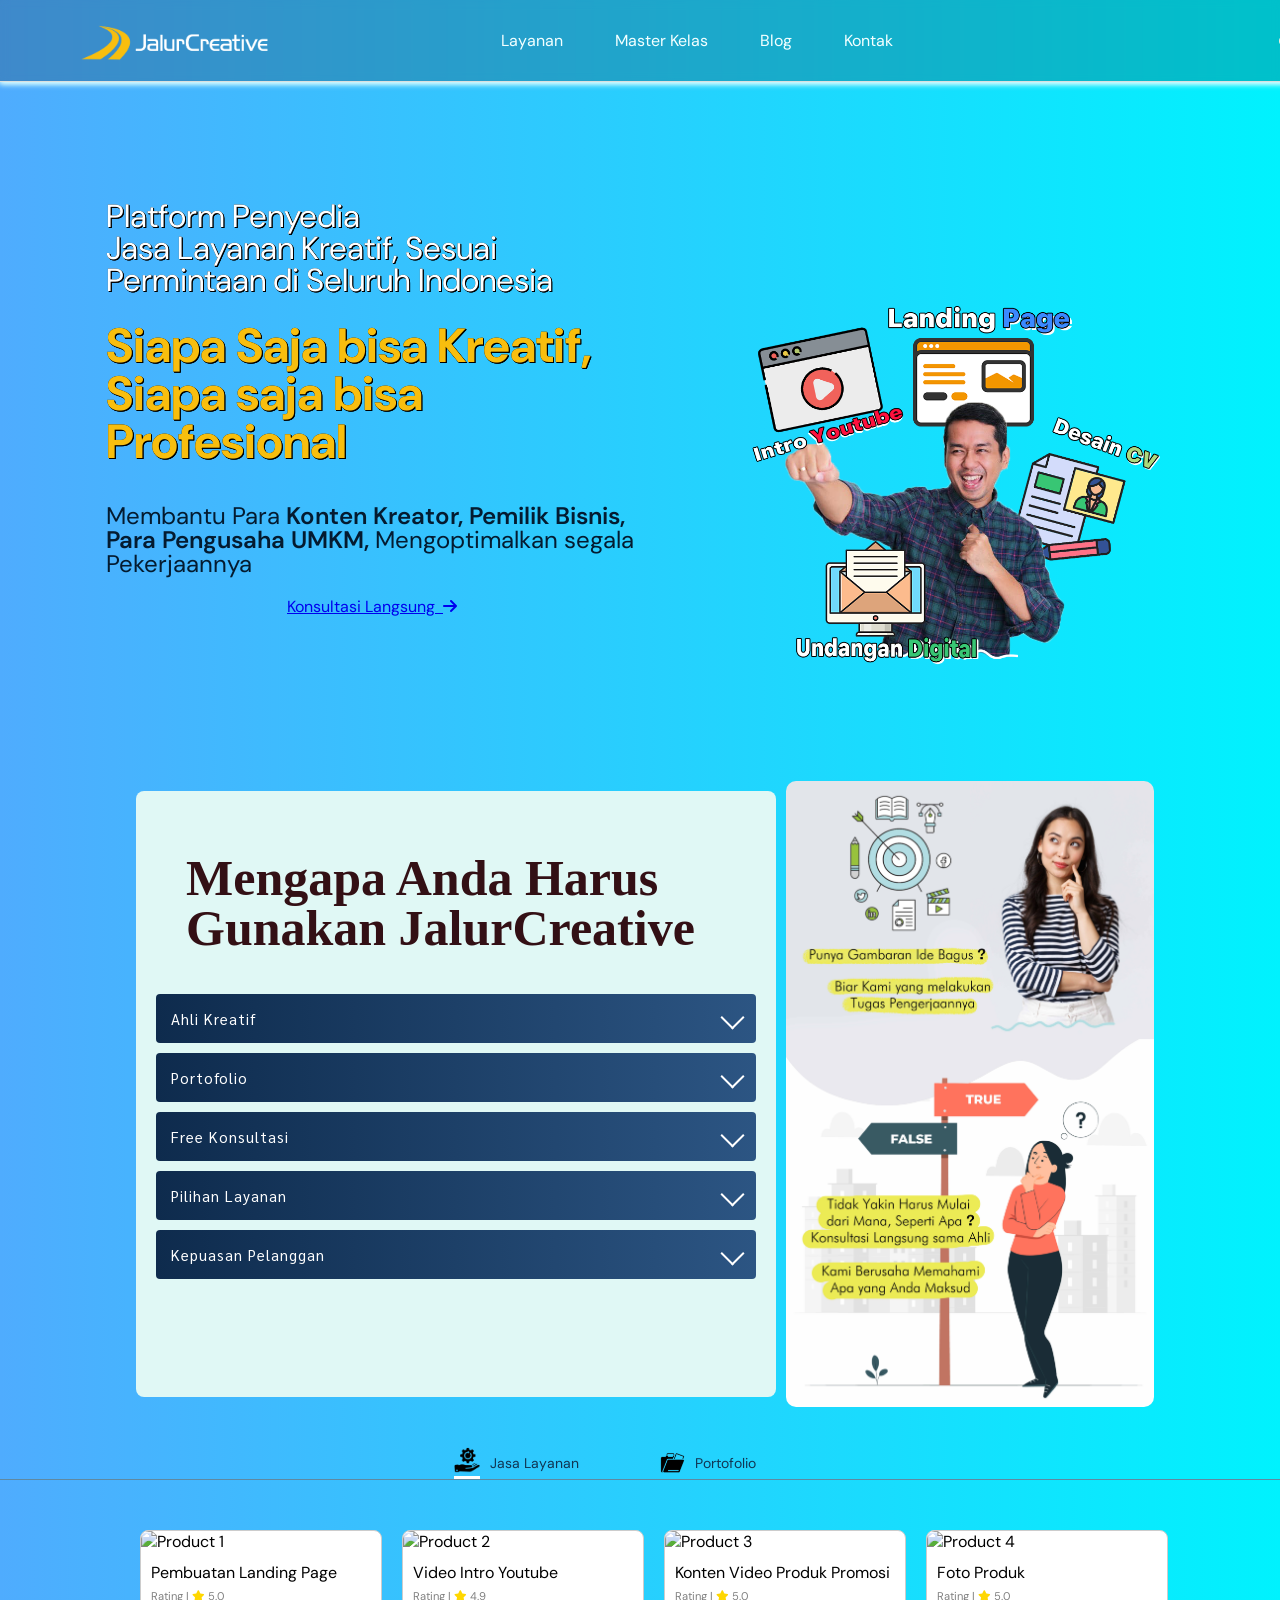
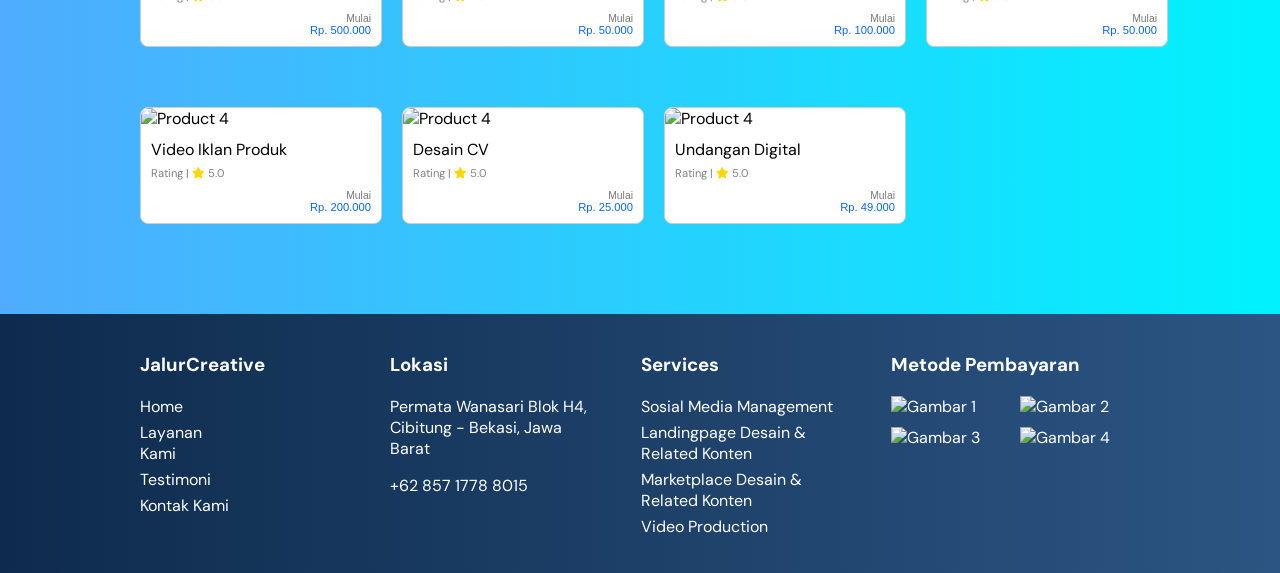
==== index.html @ 300bc1a1 "Update index.html" ====
<!DOCTYPE html>
<html lang="id">
<!-- Google Analytics -->
<script>
(function(i,s,o,g,r,a,m){i['GoogleAnalyticsObject']=r;i[r]=i[r]||function(){
(i[r].q=i[r].q||[]).push(arguments)},i[r].l=1*new Date();a=s.createElement(o),
m=s.getElementsByTagName(o)[0];a.async=1;a.src=g;m.parentNode.insertBefore(a,m)
})(window,document,'script','https://www.google-analytics.com/analytics.js','ga');

ga('create', 'UA-XXXXX-Y', 'auto');
ga('send', 'pageview');
</script>
<!-- End Google Analytics -->
<head>
	<!-- Google Tag Manager -->
<script>(function(w,d,s,l,i){w[l]=w[l]||[];w[l].push({'gtm.start':
new Date().getTime(),event:'gtm.js'});var f=d.getElementsByTagName(s)[0],
j=d.createElement(s),dl=l!='dataLayer'?'&l='+l:'';j.async=true;j.src=
'https://www.googletagmanager.com/gtm.js?id='+i+dl;f.parentNode.insertBefore(j,f);
})(window,document,'script','dataLayer','GTM-WMMRD2KT');</script>
<!-- End Google Tag Manager -->
  <meta charset="UTF-8">
  <meta name="viewport" content="width=device-width, initial-scale=1.0">
  <meta name="google-site-verification" content="tDzsEJIqzm_x9hPC_9oNgo1z6VuaCDbVOWCaxgMuPTk" />
  <script defer src="https://use.fontawesome.com/releases/v5.15.1/js/all.js"></script>
  <link rel="stylesheet" href="https://cdnjs.cloudflare.com/ajax/libs/font-awesome/6.0.0/css/all.min.css">
  <link rel="stylesheet" href="https://fonts.googleapis.com/css2?family=Poppins:wght@400;600;700;800;900&display=swap">
  <link rel="stylesheet" href="https://fonts.googleapis.com/css2?family=Garamond:wght@400;600;700;800;900&display=swap">
  <link rel="stylesheet" href="https://fonts.googleapis.com/css2?family=DM+Sans:wght@400;700;800;900&display=swap">
  <link rel="stylesheet"
    href="https://fonts.googleapis.com/css2?family=Helvetica+Neue:ital,wght@0,400;0,600;1,400;1,600&family=Helvetica:wght@400;600&family=Verdana:wght@400;600&family=Montserrat:wght@400;800&family=Segoe+UI:wght@400;600&display=swap">
  <link rel="stylesheet" href="https://unpkg.com/swiper/swiper-bundle.min.css" />
  <link href="https://cdn.jsdelivr.net/npm/bootstrap-icons/font/bootstrap-icons.css" rel="stylesheet">
  <link rel="stylesheet" href="css/jalurkreatif-desktop.css" />
  <link rel="stylesheet" href="css/jalurkreatif-mobile.css" />
  <link rel="stylesheet" href="css/trafficlight.css" />
  <link rel="stylesheet" href="css/footer.css">
  <link rel="stylesheet" href="css/accordion.css">

  <link rel="icon" type="image/png" href="css/asset/icon.png">
  <script src="https://unpkg.com/swiper/swiper-bundle.min.js"></script>

  <style>
@import url('https://fonts.googleapis.com/css2?family=Sarabun:wght@400;700;800&display=swap');

  </style>
  <script>
    document.addEventListener('DOMContentLoaded', function () {
      const menu = document.getElementById('menu');
      const garis = document.getElementById('garis');

      garis.addEventListener('click', function () {
        const isMenuVisible = menu.style.left === '0px';
        menu.style.left = isMenuVisible ? '-110%' : '0px';
        myFunction(garis);
      });

      // Menutup menu ketika dokumen diklik di luar area menu atau icon menu
      document.addEventListener('click', function (event) {
        const isClickedOutsideMenu = !menu.contains(event.target) && !garis.contains(event.target);
        if (isClickedOutsideMenu) {
          menu.style.left = '-110%';
          garis.classList.remove("change");
        }
      });

      // Tambahkan fungsi untuk mengubah ikon menu
      function myFunction(x) {
        x.classList.toggle("change");
      }
    });
  </script>




  <title>Jalur Creative - Penyedia
    Jasa Layanan Kreatif, Sesuai Permintaan di Seluruh Indonesia</title>
</head>

<body>
	<!-- Google Tag Manager (noscript) -->
<noscript><iframe src="https://www.googletagmanager.com/ns.html?id=GTM-WMMRD2KT"
height="0" width="0" style="display:none;visibility:hidden"></iframe></noscript>
<!-- End Google Tag Manager (noscript) -->

  <header>
    <div class="profile">
      <img src="css/asset/logo kuning-putih.png" alt="">
    </div>

    <nav-header id="menu">
      <a href="#layanan">Layanan</a>
      <a href="#master-kelas">Master Kelas</a>
      <a href="#blog">Blog</a>
      <a href="#kontak">Kontak</a>
    </nav-header>
    <div id="garis" onclick="myFunction(this)">
				  <div class="bar1"></div>
				  <div class="bar2"></div>
				  <div class="bar3"></div>
		</div>

    <img src="css/asset/logo kuning-putih.png" alt="">
    <div class="traffic-light-container">
      <div class="traffic-light" id="light1"></div>
      <div class="traffic-light" id="light2"></div>
      <div class="traffic-light" id="light3"></div>
    </div>

  </header>


<div class="animasi">
  <div class="bulat"></div>
</div>
<div class="animasi1">
  <div class="bulat1"></div>
</div>

<main>
  <div class="container-plat">
    <div class="box12 box-left12">
      <div class="platform scroll-animation">Platform Penyedia</br>Jasa Layanan Kreatif, Sesuai Permintaan di Seluruh Indonesia</div>
      <div class="siapa scroll-animation">Siapa Saja bisa Kreatif, <br>Siapa saja bisa Profesional</div>
      <div class="membantu">Membantu Para <span style="font-weight:600;">Konten Kreator, Pemilik Bisnis, Para Pengusaha
          UMKM,</span> Mengoptimalkan segala Pekerjaannya</div>
      <div class="button-below-box-left">
        <div class="button"><a href="https://wa.me/687836212094?text=Hai%20kak%2C%20saya%20mau%20bertanya "target="_blank">Konsultasi Langsung&nbsp;&nbsp;<i
              class="fas fa-arrow-right"></i></a></div>
      </div>
    </div>

    <div class="box12 box-right12 scroll-animation">
      <img src="css/asset/banner depan.png" alt="Jasa Pembuatan Landing Page, Intro Youtube, Desain CV, Undangan Digital" />
  </div>
  
  </div>



  <div class="container-meng">
    <div class="box11 box-left">
      <h2 class="scroll-animation">Mengapa Anda Harus Gunakan JalurCreative</h2>
      <div class="accordion">

        <div class="accordion__item">
          <div class="accordion__item__header">
            Ahli Kreatif
          </div>
    
          <div class="accordion__item__content">
            <p>Kami bekerja dengan sejumlah ahli kreatif yang berpengalaman dan berbakat, siap untuk membawa ide-ide Anda
              menjadi kenyataan. Dari desain web hingga konten video yang menakjubkan, tim kami memiliki keahlian di
              berbagai bidang.</p>
          </div>
        </div>
    
    
        <div class="accordion__item">
          <div class="accordion__item__header">
            Portofolio
          </div>
    
          <div class="accordion__item__content">
            <p>Lihatlah portofolio kami yang kaya akan proyek-proyek yang telah sukses diselesaikan. Ini adalah bukti
              kompetensi kami dalam memberikan solusi kreatif yang unik dan sesuai dengan kebutuhan Anda.</p>
          </div>
        </div>
    
        <div class="accordion__item">
          <div class="accordion__item__header">
            Free Konsultasi
          </div>
    
          <div class="accordion__item__content">
            <p>Kami memahami bahwa proyek kreatif memerlukan kolaborasi yang efektif. Dengan platform kami, Anda dapat
              berkomunikasi secara langsung dengan para profesional kreatif kami untuk memastikan setiap detail sesuai
              dengan visi Anda.</p>
          </div>
        </div>
    
        <div class="accordion__item">
          <div class="accordion__item__header">
            Pilihan Layanan
          </div>
    
          <div class="accordion__item__content">
            <p>Dari pembuatan landing page yang menarik hingga video iklan produk yang Ciamik, kami menawarkan beragam
              layanan kreatif yang dapat disesuaikan dengan kebutuhan Anda. Tidak ada proyek terlalu kecil atau terlalu
              besar untuk kami tangani.</p>
          </div>
        </div>
    
        <div class="accordion__item">
          <div class="accordion__item__header">
            Kepuasan Pelanggan
          </div>
    
          <div class="accordion__item__content">
            <p>Ratusan pelanggan puas telah mengandalkan JalurCreative untuk kebutuhan kreatif mereka. Ulasan positif
              mereka adalah bukti komitmen kami terhadap kualitas dan kepuasan pelanggan.</p>
          </div>
        </div>
    
      </div> <!-- id accordion end -->
    
    </div>


    <div class="gambaride scroll-animation">
      <img src="css/asset/idebagus.jpg" alt="pemikiran" class="visible" />
  </div>
  

  </div>
</div>

  


  <!------------------------------------------------------------------------------------->

  <div class="filter-menu">
    <img src="css/asset/jasa layanan.png" onclick="showProducts()" id="productsIcon"></i>
    <span onclick="showProducts()">Jasa Layanan</span>

    <img src="css/asset/portofolio.png" onclick="showGallery()" id="galleryIcon"></i>
    <span onclick="showGallery()">Portofolio</span>
  </div>

  <!--------------------------------------produk----------------------------------------------->

  <div class="content" id="productContent">

    <div id="produk-section">

      <div class="product scroll-animation" onclick="goToProductPage('product-page1.html')">
        <img src="https://toffeedev.com/wp-content/uploads/2021/08/cara-membuat-landing-page.png" alt="Product 1">
        <div class="product-name">Pembuatan Landing Page</div>
        <div class="terjual">Rating | <i class="fas fa-star star-icon"></i>&nbsp;5.0</div>
        <div class="text-container">
          <div class="mulai">Mulai</div>
          <div class="harga">Rp. 500.000</div>
        </div>
      </div>

      <div class="product scroll-animation onclick="goToProductPage('product-page2.html')">
        <img
          src="https://images.ctfassets.net/00i767ygo3tc/3GZS2UPQlrfnQmeMp78MSi/541c3a8854d6883b5fe8b8128edddcde/2022-1_SEO-Blog-Post-Images_Q1_11-15_how-to-make-a-youtube-intro.png"
          alt="Product 2">
        <div class="product-name">Video Intro Youtube</div>
        <div class="terjual">Rating | <i class="fas fa-star star-icon"></i>&nbsp;4.9</div>
        <div class="text-container">
          <div class="mulai">Mulai</div>
          <div class="harga">Rp. 50.000</div>
        </div>
      </div>

      <div class="product scroll-animation" onclick="goToProductPage('product-page3.html')">
        <img
          src="https://p16-capcut-va.ibyteimg.com/tos-maliva-i-6rr7idwo9f-us/997ec5c5831344ccb142a1b742ffcb75~tplv-6rr7idwo9f-image.image"
          alt="Product 3">
        <div class="product-name">Konten Video Produk Promosi</div>
        <div class="terjual">Rating | <i class="fas fa-star star-icon"></i>&nbsp;5.0</div>
        <div class="text-container">
          <div class="mulai">Mulai</div>
          <div class="harga">Rp. 100.000</div>
        </div>
      </div>

      <div class="product scroll-animation" onclick="goToProductPage('product-page4.html')">
        <img src="https://s1.bukalapak.com/bukalapak-kontenz-production/content_attachments/79246/w-960/1631257719.jpeg"
          alt="Product 4">
        <div class="product-name">Foto Produk</div>
        <div class="terjual">Rating | <i class="fas fa-star star-icon"></i>&nbsp;5.0</div>
        <div class="text-container">
          <div class="mulai">Mulai</div>
          <div class="harga">Rp. 50.000</div>
        </div>
      </div>

      <div class="product scroll-animation" onclick="goToProductPage('product-page4.html')">
        <img src="https://i.ytimg.com/vi/InARO5pEugs/maxresdefault.jpg" alt="Product 4">
        <div class="product-name">Video Iklan Produk</div>
        <div class="terjual">Rating | <i class="fas fa-star star-icon"></i>&nbsp;5.0</div>
        <div class="text-container">
          <div class="mulai">Mulai</div>
          <div class="harga">Rp. 200.000</div>
        </div>
      </div>

      <div class="product scroll-animation" onclick="goToProductPage('product-page4.html')">
        <img src="https://img.ws.mms.shopee.co.id/cb1eb498ed9faaa2f1c8dc582256ff00" alt="Product 4">
        <div class="product-name">Desain CV</div>
        <div class="terjual">Rating | <i class="fas fa-star star-icon"></i>&nbsp;5.0</div>
        <div class="text-container">
          <div class="mulai">Mulai</div>
          <div class="harga">Rp. 25.000</div>
        </div>
      </div>

      <div class="product scroll-animation" onclick="goToProductPage('product-page4.html')">
        <img src="https://ngundangkuy.com/wp-content/uploads/2022/03/mock-up-hp-min.png" alt="Product 4">
        <div class="product-name">Undangan Digital</div>
        <div class="terjual">Rating | <i class="fas fa-star star-icon"></i>&nbsp;5.0</div>
        <div class="text-container">
          <div class="mulai">Mulai</div>
          <div class="harga">Rp. 49.000</div>
        </div>
      </div>
      <!-- Tempat produk akan ditampilkan -->
    </div>
  </div>

  <!------------------------------------------video konten--------------------------------->

  <div class="content" id="videoContent">
    <div id="portfolio-section">
      





  <div class="content" id="galleryContent">
    <!-- Image gallery goes here -->
  </div>
</main>

  <footer class="footer">
    <div class="columns">
      <div class="column-menu">
        <h3>JalurCreative</h3>
        <ul>
          <li>Home</li>
          <li>Layanan Kami</li>
          <li>Testimoni</li>
          <li>Kontak Kami</li>
        </ul>
      </div>

      <div class="column-location">
        <h3>Lokasi</h3>
        <p>Permata Wanasari Blok H4, Cibitung - Bekasi, Jawa Barat</p>
        <p>+62 857 1778 8015</p>
      </div>

      <div class="column-service">
        <h3>Services</h3>
        <ul>
          <li>Sosial Media Management</li>
          <li>Landingpage Desain & Related Konten</li>
          <li>Marketplace Desain & Related Konten</li>
          <li>Video Production</li>
        </ul>
      </div>

      <div class="column-metode">
        <h3>Metode Pembayaran</h3>
        <div class="image-container">
          <img src="https://www.zeinproduction.com/images/bca.png" alt="Gambar 1">
          <img src="https://www.zeinproduction.com/images/ovo.png" alt="Gambar 2">
          <img src="https://www.zeinproduction.com/images/ovo.png" alt="Gambar 3">
          <img src="https://www.zeinproduction.com/images/dana.png" alt="Gambar 4">
        </div>
      </div>
    </div>
  </footer>
  <script src="https://code.jquery.com/jquery-3.4.1.min.js"></script> <!--accordion-->
  <script src="js/accordion.js"></script>

    
  <script>

    document.addEventListener('DOMContentLoaded', function () {
      showProducts();
    });

    function showProducts() {
      document.getElementById('productContent').style.display = 'block';
      document.getElementById('galleryContent').style.display = 'none';

      document.getElementById('productsIcon').classList.add('active');
      document.getElementById('galleryIcon').classList.remove('active');
    }

    function showGallery() {
      document.getElementById('productContent').style.display = 'none';
      document.getElementById('galleryContent').style.display = 'block';

      document.getElementById('productsIcon').classList.remove('active');
      document.getElementById('galleryIcon').classList.add('active');
    }


    // ------------------------------------------------------------------------------------------------------------------------------
    document.addEventListener('DOMContentLoaded', function () {
      // Menambahkan event listener untuk setiap produk
      var products = document.querySelectorAll('.product');

      products.forEach(function (product, index) {
        var productPageUrl = 'product-page' + (index + 1) + '.html';

        product.addEventListener('click', function () {
          goToProductPage(productPageUrl, this);
        });
      });
    });

    function goToProductPage(url, clickedProduct) {
      // Tambahkan class untuk animasi zoom-out
      clickedProduct.classList.add('zoom-out');

      // Pindah halaman setelah selesai animasi zoom-out
      setTimeout(function () {
        window.location.href = url;
      }, 300);
    }


    // ------------------------------------------------------------------------------------------------------------------------------
   
  </script>

  <script> // transisi masuk ketika pengguna menggulir layar
    // Fungsi untuk mengecek apakah elemen ada di dalam jendela saat digulir
    function isElementInViewport(el) {
    var rect = el.getBoundingClientRect();
    return (
        rect.top >= 0 &&
        rect.left >= 0 &&
        rect.bottom <= (window.innerHeight || document.documentElement.clientHeight) &&
        rect.right <= (window.innerWidth || document.documentElement.clientWidth)
    );
}

function animateOnScroll() {
    var elements = document.querySelectorAll('.scroll-animation');
    elements.forEach(function(element) {
        if (isElementInViewport(element)) {
            element.classList.add('visible');
        }
    });
}

document.addEventListener('DOMContentLoaded', animateOnScroll);
document.addEventListener('scroll', animateOnScroll);
  </script>

</body>

</html>
---- css/jalurkreatif-desktop.css ----
/* CSS Untuk Layar Desktop */
@media screen and (min-width: 769px) {
    /* ---------------------------------------------------------------------- */

    @font-face {
        font-family: 'Mulish';
        src: url('https://github.com/onedayoffi/fonts/raw/99dcd8ceea701d31149175e823cba2a20127613b/Mulish-VariableFont_wght.ttf') format('truetype');
    }

    body {
        font-family: 'DM sans', 'Montserrat' sans-serif;
        background-image: linear-gradient(to right, #4facfe, #00f2fe);
        margin: 0;
        padding: 0;
    }




    header {
        display: flex;
        justify-content: space-between;
        align-items: center;
        background-color: rgba(0, 0, 0, 0.2); /* Warna hitam dengan opacity 10% */
        backdrop-filter: blur(4px);
        color: #fff;
        padding: 1em;
        padding-left: 5em;
        padding-right: 1em;
        text-align: center;
        position: fixed;
        width: 100%;
        border-bottom: 1.4px solid #dcdfdc;
        box-shadow: 0 2px 6px #dbfdff, 0 0 5px 1px #c6f7ff;
        z-index: 2;
    }

    header img {
        width: 180px;
        /* Mengurangi lebar gambar */
        display: none;
        margin: 0px 130px 0px 0px;
        /* Menambahkan margin-right agar bersebelahan dengan container bar */

    }

    .profile img {
        float: left;
        width: 200px;
        display: inline-block;
        padding: ;
        position: relative;
        /* Perubahan #1: posisi relatif */
        overflow: hidden;
        animation: zoomIn 0.5s ease;
    }

    @keyframes zoomIn {
        from {
            transform: scale(0.8);
            /* Skala awal: 0 (tidak terlihat) */
            opacity: 0;
        }

        to {
            transform: scale(1);
            /* Skala akhir: 1 (ukuran normal) */
            opacity: 1;
        }
    }

    .profile img:before {
        content: "";
        /* Perubahan #2: tambahkan content kosong */
        position: absolute;
        height: 150px;
        width: 50px;
        background: #fff;
        left: -55px;
        top: -40px;
        transform: rotate(37deg);
        opacity: 0.3;
        animation: shine 2s linear infinite;
    }

    @keyframes shine {
        0% {
            left: -55px;
        }

        100% {
            left: 95%;
        }
    }




    nav-header {
        display: flex;
        margin-right: 200px;
    }

    nav-header a {
        display: block;
        margin-right: 20px;
        font-size: 1em;
        font-family: 'DM sans', san-serif;
        color: #f4ffff;
        text-align: center;
        padding: 14px 16px;
        text-decoration: none;

    }

    nav-header a:hover {
        color: #0065b8;
        letter-spacing: 2px;
    }

    .login {
        display: inline-block;
    }

    .login a {
        display: inline-flex;
        /* Menggunakan flexbox untuk tata letak */
        align-items: center;
        /* Pusatkan vertikal konten */
        background-color: #007bff;
        /* Warna latar belakang tombol */
        color: #ffffff;
        /* Warna teks */
        padding: 10px 20px;
        /* Padding tombol */
        border-radius: 5px;
        /* Radius sudut tombol */
        text-decoration: none;
        /* Menghapus garis bawah pada tautan */
        font-size: 16px;
        /* Ukuran teks */
    }

    .login a i {
        margin-left: 5px;
        /* Jarak antara teks dan ikon */
    }




    /* ------------------------------------------------------------------------------------------------------------ */
    .container1 {
        display: flex;
        flex: 1;

        padding-left: 70px;
        padding-top: 35px;
    }

    .text-container1 {
        float: left;
        width: 80%;
        /* Mengurangi lebar teks */
        text-align: left;
        background-color: ;
        /* Menambahkan warna latar belakang */
        color: #204d79;
        padding-left: 20px;
        box-sizing: border-box;
    }


    .text-container1 p {
        margin: 5px 0px;
        /* Memberikan margin atas dan bawah pada setiap paragraf */
        font-family: 'DM Sans', 'montserrat', san-serif;
        font-size: 1.1em;

    }

    .text-container1 p:nth-child(3) {
        color: ;
    }

    .image-container1 {
        float: right;
        width: 100%;
        /* Menambah lebar kontainer gambar */
        margin-top: 0;
        padding-top: 0;

    }

    .image-container1 img {
        width: 500px;
        /* Mengisi lebar kontainer gambar */
        height: auto;
        display: flex;
        margin-left: 10px;

    }

    /* ------------------------------------------------------------------------------------------------ */
    .button {
        margin-bottom: 20px;
        margin-top: 20px;
        display: block;
    }

    .button .btn-keren {
        font-family: 'DM sans', san-serif;
        float: left;
        display: inline-block;
        /* Mengubah tampilan ke inline-block agar dapat disusun secara horizontal */
        margin-top: 10px;
        /* Mempertahankan margin atas 100px */
        padding: 10px 20px;
        font-size: 16px;
        text-align: left;
        /* Mengubah perataan teks menjadi kiri */
        text-decoration: none;
        /* Menghapus dekorasi teks */
        background-color: #c9162f;
        color: #fff;
        border: 2px solid #c9162f;
        border-radius: 20px;
        transition: transform 0.3s;
    }

    .btn-keren:hover {
        background-color: #bf0e27;
        /* Warna latar belakang saat hover */
        color: #fff;
        /* Warna teks saat hover */
        transform: scale(0.95);
    }

    /* ------------------------------------------------------------------------------------------------ */
    .container-meng {
        display: flex;
        margin-top: 20px;
        margin-left: 80px;
        margin-right: 80px;
        justify-content: center;
    }

    .box11 {
        flex: ;
        padding: 20px;
        margin: 10px;
        color: black;
        /* Warna teks */
        border-radius: 8px;
        width: ;
    }

    .box-left {
        flex: ;
        color: #331015;
        background-color: rgb(224, 248, 245);
        width: 600px;
        height: auto;
        position: relative;
    }

    h2 {
        font-size: 50px;
        font-family: 'Garamond', serif;
        font-weight: 600;
        line-height: 1em;
        color: #331015;
        margin-left: 0.6em;
    }



    .gambaride {
        width: 600px;
        flex: 0.8;
        height: auto;
        /* Warna latar belakang untuk box kanan */
    }

    .gambaride img {
        display: block;
        border-radius: 10px;
        width: 100%;
        align-items: center;
        margin: auto;
    }

    .punya,
    .tidak {
        color: white;
        font-family: 'poppins', 'DM Sans', san-serif;
        font-size: 1.12em;
        font-weight: 400;
        padding: 2em;
        word-spacing: 5px;
        text-align: center;
    }

    .star-rating {
        font-size: 1.3em;
        color: white;
        /* Warna bintang */
        text-align: center;
        margin-top: 3em;
    }

    .rating-text {
        font-size: 1.1em;
        margin-left: 5px;
        font-family: 'helvetica neue', san-serif;
    }

    .penilaian {
        font-size: 0.6em;
        margin-top: 10px;
        font-family: 'helvetica neue', san-serif;
    }

    .layanan {
        padding-top: 2em;
        margin-left: 15.5em;
        font-size: 1em;
        line-height: 1em;
        color: rgb(148, 148, 148);
        display: block;
    }

    /* ------------------------------------------------------------------------------------------------ */
    .container-plat {
        padding-top: 200px;
        display: flex;
        flex-wrap: wrap;
        /* Baris baru setelah box kiri */
        margin-left: 80px;
        margin-right: 80px;
    }

    .box12 {
        flex: 1;
        padding-left: 20px;
        margin-left: 10px;
        border-radius: 8px;
        box-sizing: border-box;
        /* Perhitungan padding dan border di dalam ukuran box */
    }

    .box-left12 {
        background-color: ;
        color: #272b3b;
        font-family: 'DM Sans', 'montserrat', san-serif;
        padding-left: 1em;
    }

    .platform {
        font-size: 2em;
        line-height: 1em;
        margin-bottom: 0.8em;
        color: white;
        text-shadow: 1px 1px #000, 0.25px 0.25px #000, 0.5px 0.5px #000, 0.75px 0.75px #000;
        animation: slideInFromLeft 1s ease-out;
    }

    /* Animasi untuk muncul dari kiri ke kanan */
    @keyframes slideInFromLeft {
        0% {
            transform: translateX(-20%);
            opacity: 0;
        }

        100% {
            transform: translateX(0);
            opacity: 1;
        }
    }

    .siapa {
        font-size: 3em;
        line-height: 1em;
        margin-bottom: 0.8em;
        color: #f8be0e;
        text-shadow: 1px 1px #000, 0.25px 0.25px #000, 0.5px 0.5px #000, 0.75px 0.75px #000;
        font-weight: 700;
        animation: slideInFromTop 1s ease-out;
    }

    @keyframes slideInFromTop {
        0% {
            transform: translateY(-20%);
            opacity: 0;
        }

        100% {
            transform: translateY(0);
            opacity: 1;
        }
    }

    .membantu {
        font-size: 1.5em;
        line-height: 1em;
        color: #041b30;
        animation: slideInFromBottom 1s ease-out;
    }

    @keyframes slideInFromBottom {
        0% {
            transform: translateY(60%);
            opacity: 0;
        }

        100% {
            transform: translateY(0);
            opacity: 1;
        }
    }

    .box-right12 {
        background-color: ;
        display: flex;
        align-items: center;
        justify-content: center;
    }

    .box-right12 img {
        width: ;
        max-width: 100%;
        height: auto;
        transition: transform 0.3s ease;
        animation: zoomIn 0.5s ease;
    }

    @keyframes zoomIn {
        from {
            transform: scale(0.8);
            /* Skala awal: 0 (tidak terlihat) */
            opacity: 0;
        }

        to {
            transform: scale(1);
            /* Skala akhir: 1 (ukuran normal) */
            opacity: 1;
        }
    }

    .box-right12:hover img {
        transform: scale(1.1);
    }

    .button-below-box-left {
        margin-top: 10px;
        /* Jarak atas dari tombol ke box kiri */
        text-align: center;
        /* Pusatkan tombol */
    }

    /* ------------------------------------------------------------------------------------------------ */

    .temukan {
        font-family: 'helvetica', serif;
        margin: 3em 0em 0.1em 3em;
        font-size: 26px;
        line-height: 1em;
        color: #364b70;
        display: inline-block;
    }

    /* ------------------------------------------------------------------------------------------------ */

    .filter-menu {
        display: flex;
        margin-top: 40px;
        justify-content: center;
        align-items: center;
        gap: 10px;
        font-size: 24px;
        margin-bottom: 5px;
        border-bottom: 1px solid rgb(95, 137, 161);
        cursor: pointer;
    }

    .filter-menu .active {
        /* Ganti warna sesuai keinginan Anda */
        padding-bottom: 3px;
        border-bottom: 3px solid #ffffff;
    }

    .filter-menu img {
        width: 26px;
    }


    .filter-menu span {
        user-select: none;
        padding-right: 70px;
        cursor: pointer;
        font-size: 14px;
        color: #113653;
        /* Warna teks sesuaikan dengan desain Anda */
    }

    .filter-menu span.active {
        user-select: none;
        padding-right: 70px;
        cursor: pointer;
        font-size: 14px;
        color: #ffffff;
        /* Warna teks sesuaikan dengan desain Anda */
    }


    .filter-menu span:hover {
        color: #ffffff;
        /* Warna teks saat dihover sesuaikan dengan desain Anda */

    }


    .content {
        display: none;
    }

    /* ---------------------------------------------------- */

    #produk-section {
        display: grid;
        grid-template-columns: repeat(4, 1fr);
        gap: 20px;
        max-width: 1000px;
        margin: 20px auto;
        /* Menambahkan margin atas dan bawah, dan mengatur margin kanan dan kiri */
        padding: 10px 10px 50px 10px;
        background-color: ;
    }

    .product {
        display: inline-block;
        cursor: pointer;
        width: 240px;
        max-width: 300px;
        /* Lebar maksimum produk */
        margin: 20px auto;
        overflow: hidden;
        /* Mengatur overflow menjadi hidden */
        border: 1px solid #ccc;
        padding-top: 0;
        border-radius: 8px;
        text-align: left;
        background-color: #fff;
        /* Warna latar belakang produk */
        font-family: "DM sans", sans-serif;
        user-select: none;
        transition: box-shadow 0.3s;
        /* Animasi perubahan shadow saat hover */
    }
}

.product:hover {
    box-shadow: 5px 5px 10px rgba(0, 0, 0, 0.16);
    border: 1px solid #ff3a3a;
}


.product img {
    width: 100%;
    /* Ukuran gambar mengikuti lebar kontainer produk */
    height: 240px;
    /* Tinggi gambar tetap 240px */
    object-fit: cover;
    border-radius: 8px 8px 0 0;
    /* Lebih baik gunakan border-radius di sini */
    position: relative;
    /* Menambahkan posisi relatif */
    transition: transform 0.3s ease;
    /* Transisi untuk efek zoom */
    pointer-events: none;
}

.product:hover img {
    transform: scale(1.1);
    /* Efek zoom saat dihover */
    z-index: 1;
}

.product-name {
    margin-top: 10px;
    margin-left: 10px;
    font-size: 16px;
    font-weight: normal;
    /* Mengganti reguler menjadi normal */
}

.text-container {
    text-align: right;
    padding: 0px 10px 10px 0px;
    font-family: 'Helvetica neue', 'helvetica', sans-serif;
}

.harga {
    color: #0867f5;
    font-weight: 500;
    font-size: 0.7em;
}

.mulai {
    color: #797979;
    font-size: 0.65em;
}


.star-icon {
    color: #ffd700;
    /* Warna kuning untuk bintang */
}

.terjual {
    margin-top: 6px;
    margin-left: 10px;
    margin-bottom: 10px;
    color: grey;
    font-size: 0.7em;
}


/* ---------------------------------------------------------------------------------------------------------- */

#portfolio-section {
    display: grid;
    grid-template-columns: repeat(3, 1fr);
    gap: 4px;
    margin: 4px;
    position: relative;
    max-width: 800px;
    /* Set max-width to 800px */
    margin: 0 auto;
    /* Center the element */
}

.thumbnail {
    position: relative;
    cursor: pointer;
}

.thumbnail img {
    width: 100%;
    height: 100%;
    object-fit: cover;
    border: 1px solid black;
    border-radius: 2px;
    cursor: not-allowed;
    /* Mengganti kursor ketika dihover */
    pointer-events: none;
    /* Menonaktifkan interaksi mouse */
    -webkit-user-drag: none;
    /* Menonaktifkan fungsi drag pada browser berbasis WebKit */
    user-drag: none;
    /* Menonaktifkan fungsi drag pada browser berbasis non-WebKit */
    -webkit-touch-callout: none;
}

.play-icon {
    position: absolute;
    top: 50%;
    left: 50%;
    transform: translate(-50%, -50%);
    color: #fff;
    font-size: 24px;
    z-index: 1;
}


.views {
    position: absolute;
    font-size: 1.4em;
    bottom: 5px;
    left: 20%;
    transform: translateX(-50%);
    color: #fff;
    padding: 1px 10px;
    border-radius: 5px;
    display: flex;
    align-items: center;
    user-select: none;
}

#video-modal {
    display: none;
    position: fixed;
    top: 50%;
    left: 50%;
    transform: translate(-50%, -50%);
    width: 335px;
    height: 595px;
    background-color: #fff;
    box-shadow: 0px 0px 10px rgba(0, 0, 0, 0.5);
    z-index: 3;
}

#video-container {
    position: relative;
    width: 100%;
    height: 100%;
}

#video {
    width: 100%;
    height: 100%;
}

#play-icon-modal {
    position: absolute;
    top: 50%;
    left: 50%;
    transform: translate(-50%, -50%);
    color: #fff;
    font-size: 24px;
    z-index: 1;
}

#close-icon {
    position: absolute;
    padding: 5px;
    top: -35px;
    right: 10px;
    cursor: pointer;
    color: white;
    text-shadow: 0px 0px 10px rgba(0, 0, 0, 0.5);
    border-radius: 50%;
    font-size: 24px;
}

@keyframes zoomIn {
    from {
        transform: scale(0);
    }

    to {
        transform: scale(1);
    }
}
---- css/jalurkreatif-mobile.css ----
/* CSS Untuk Layar Handphone */
@media screen and (max-width: 768px) {
    /* ---------------------------------------------------------------------- */


    body {
        font-family: 'DM Sans', sans-serif;
        background-image: linear-gradient(to right, #4facfe, #00f2fe);
        margin: 0;
        padding: 0;
        height: 2000px;
    }

    header {
        display: flex;
        background-color: rgba(0, 0, 0, 0.2); /* Warna hitam dengan opacity 10% */
        backdrop-filter: blur(3px); */
        color: #fff;
        padding: 1em;
        box-shadow: 0 2px 6px #dbfdff, 0 0 5px 1px #c6f7ff;
        text-align: center;
        position: fixed;
        overflow: visible;
        border-bottom: 1px solid #d6d6d6;
        width: 100%;
        justify-content: space-between;
        align-items: center;
        z-index: 1000;
        transition: background-color 0.5s ease;
    }


    .profile img {
        display: none;
    }

    #menu {
        position: fixed;
        top: 4.7em;
        left: -110%;
        width: 99%;
        height: auto;
        background-color: rgba(255, 255, 255, 0.5);
        padding: 20px;
        overflow: visible;
        z-index: 1;
        transition: left 0.3s ease-in-out;
        
        /* Tambahkan backdrop filter blur di sini */
        backdrop-filter: blur(10px); /* Ubah nilai blur sesuai keinginan Anda */
    }
    
    

    #menu a {
        font-family: 'DM sans', sans-serif;
        display: block;
        text-align: left;
        color: black;
        text-decoration: none;
        font-size: 1em;
        margin-bottom: 20px;

    }

    header img {
        width: 180px;
        /* Mengurangi lebar gambar */
        display: block;
        margin: 0px 60px 0px 0px;
        /* Menambahkan margin-right agar bersebelahan dengan container bar */
        transition: width 0.5s ease;
    }

    .garis {
        display: inline-block;
        cursor: pointer;

    }


    .bar1,
    .bar2,
    .bar3 {
        width: 30px;
        height: 3px;
        background-color: #333;
        margin: 5px 0;
        transition: 0.4s;
    }


    .change .bar1 {
        transform: translate(0, 8px) rotate(-45deg);
    }

    .change .bar2 {
        opacity: 0;
    }

    .change .bar3 {
        transform: translate(0, -8px) rotate(45deg);
    }





    /* ------------------------------------------------------------------------------------------------ */
    .button {
        margin-bottom: 20px;
        margin-top: 20px;
        display: block;
        align-items: center;
    }

    .button .btn-keren {
        font-family: 'DM sans', san-serif;
        float: left;
        display: inline-block;
        /* Mengubah tampilan ke inline-block agar dapat disusun secara horizontal */
        margin-top: 10px;
        /* Mempertahankan margin atas 100px */
        padding: 10px 20px;
        font-size: 16px;
        text-align: left;
        /* Mengubah perataan teks menjadi kiri */
        text-decoration: none;
        /* Menghapus dekorasi teks */
        background-image: linear-gradient(#d43d51, #a11d1d);
        color: #fff;
        border: 1px solid #c9162f;
        border-radius: 20px;
        transition: transform 0.3s;

    }

    .btn-keren:hover {
        background-color: #bf0e27;
        /* Warna latar belakang saat hover */
        color: #fff;
        /* Warna teks saat hover */
        transform: scale(0.95);
    }

    @keyframes slideUpDown {

        0%,
        100% {
            transform: translate(0%, -100%);
        }

        50% {
            transform: translate(0, 50%);
            /* Turun sedikit ke bawah */
        }
    }

    .animasi {
        position: absolute;
        top: 100px;
        left: -45px;
        height: 500px;
        /* Atur sesuai kebutuhan */
        overflow: visible;
        /* Ganti overflow menjadi visible agar elemen terlihat */
        z-index: -1;
    }

    .bulat {
        width: 100px;
        /* Atur sesuai kebutuhan */
        height: 100px;
        /* Atur sesuai kebutuhan */
        border-radius: 50%;
        background-color: rgba(255, 255, 255, 0.4);
        /* Warna putih dengan opacity 50% */
        position: absolute;
        top: 30%;
        /* Atur sesuai kebutuhan */
        left: 50%;
        transform: translateX(-50%) translateY(-100%);
        animation: slideUpDown 10s ease-in-out infinite;
        /* Ubah durasi animasi sesuai kebutuhan */
    }

    @keyframes slideDownUp {

        0%,
        100% {
            transform: translate(0%, -100%);
        }

        50% {
            transform: translate(10%, 50%);
            /* Turun sedikit ke bawah */
        }
    }

    .animasi1 {
        position: absolute;
        top: 100px;
        right: 55px;
        height: 500px;
        /* Atur sesuai kebutuhan */
        overflow: visible;
        /* Ganti overflow menjadi visible agar elemen terlihat */
        z-index: -1;
    }

    .bulat1 {
        width: 50px;
        /* Atur sesuai kebutuhan */
        height: 50px;
        /* Atur sesuai kebutuhan */
        border-radius: 50%;
        background-color: rgba(255, 255, 255, 0.4);
        /* Warna putih dengan opacity 50% */
        position: absolute;
        top: 30%;
        /* Atur sesuai kebutuhan */
        left: 50%;
        transform: translateX(-50%) translateY(-100%);
        animation: slideDownUp 9s ease-in-out infinite;
        /* Ubah durasi animasi sesuai kebutuhan */
    }




    /* ------------------------------------------------------------------------------------------------ */
    .container-meng {
        display: block;
        margin-top: 10px;
        margin-left: 0px;
        margin-right: 0px;
        justify-content: center;
        margin-bottom: 50px;
    }

    .box11 {
        padding-top: 10px;
        padding-bottom: 20px;
        color: black;
        /* Warna teks */
        border-radius: 0px;
    }

    .box-left {
        color: black;
        background-color: #f2f7f2;
        /* Warna latar belakang untuk box kiri */
        border-radius: 1px;
        margin: 0 auto;
        padding-top: 5px;
        padding-left: 20px;
        padding-right: 20px;
    }

    h2 {
        font-size: 28px;
        text-align: center;
        font-family: 'sarabun', serif;
        font-weight: 600;
        line-height: 1em;
        color: black;
        margin-left: 4px;
        padding-top: 5px;
        opacity: 0;
        transform: scale(0.4);
        transform-origin: bottom;
        transition: opacity 2s cubic-bezier(0.5, 0, 0.5, 1), transform 1s cubic-bezier(0.5, 0, 0.5, 1); /* Efek transisi lebih lambat dan halus */
    }
    h2.visible {
        opacity: 1;
        transform: scale(1);
    }
    
    


    .gambaride {
                /* Warna latar belakang untuk box kanan */
        margin: 0 auto;
        
        
    }

    .gambaride img {
        display: block;
        width: 100%;
        margin: auto;
        opacity: 1;
        align-items: center;
    }
  

    /* ------------------------------------------------------------------------------------------------ */
    .container-plat {
        padding-top: 5px;
        padding-bottom: 50px;
        display: flex;
        flex-direction: column;
        margin-left: 0px;
        margin-right: 0px;
    }

    .box12 {
        flex: 0;
        padding-left: 20px;
        margin-left: 0px;
        border-radius: 8px;
        box-sizing: border-box;
        /* Perhitungan padding dan border di dalam ukuran box */
    }

    .box-left12 {
        background-color: ;
        color: #272b3b;
        font-family: 'DM sans' san-serif;
        font-weight: 600;
        padding-left: 2em;
        padding-right: 2em;
        margin-top: 2px;
    }


    .platform {
        font-family: 'DM sans', sans-serif;
        font-size: 1.7em;
        line-height: 1em;
        margin-bottom: 0.8em;
        color: white;
        text-shadow: 1px 1px #000, 0.25px 0.25px #000, 0.5px 0.5px #000, 0.75px 0.75px #000;
        opacity: 1; /* Atur opasitas menjadi 0 */
        
        animation: slideIn 1s ease-out;
    }
    
    .platform.visible {
        opacity: 1; /* Ubah opasitas menjadi 1 saat elemen terlihat */
        transform: translateX(0); /* Kembalikan elemen ke posisi semula */
    }
    

    /* Animasi untuk muncul dari kiri ke kanan */
    @keyframes slideIn {
        0% {
            transform: translateX(-100%);
            opacity: 0;
        }

        100% {
            transform: translateX(0);
            opacity: 1;
        }
    }

    .siapa {
        font-size: 1.4em;
        line-height: 1em;
        margin-bottom: 0.8em;
        color: #f8be0e;
        text-shadow: 1px 1px #000, 0.25px 0.25px #000, 0.5px 0.5px #000, 0.75px 0.75px #000;
        opacity: 1; /* Atur opacity ke 0 secara default */
       
        animation: slideInFromTop 1s ease-out; /* Terapkan animasi */
    }
    
    .siapa.visible {
        opacity: 1; /* Ubah opacity menjadi 1 agar terlihat */
        transform: translateX(0); /* Ubah translasi menjadi 0 untuk mengembalikan ke posisi semula */
    }
    

    @keyframes slideInFromTop {
        0% {
            transform: translateX(100%);
            opacity: 0;
        }

        100% {
            transform: translateX(0);
            opacity: 1;
        }
    }

    .membantu {
        font-size: 0.9em;
        font-weight: 400;
        line-height: 1em;
        animation: slideInFromBottom 1s ease-out;
    }

    @keyframes slideInFromBottom {
        0% {
            transform: translateY(60%);
            opacity: 0;
        }

        100% {
            transform: translateY(0);
            opacity: 1;
        }
    }

    .box-right12 {
        background-color: ;
        align-items: center;
        justify-content: center;
        order: -1;
        margin-top: 50px;
        margin-bottom: -10px;
        margin-left: -35px;
    }

    .box12.box-right12 img {
        width: 400px;
        height: auto;
        order: -1;
        transition: transform 0.3s ease;
        animation: zoomIn 0.5s ease;
    }

    @keyframes zoomIn {
        from {
            transform: scale(0.8);
            /* Skala awal: 0 (tidak terlihat) */
            opacity: 0;
        }

        to {
            transform: scale(1);
            /* Skala akhir: 1 (ukuran normal) */
            opacity: 1;
        }
    }


    .button-below-box-left {
        margin-top: 10px;
        /* Jarak atas dari tombol ke box kiri */
        text-align: center;
        /* Pusatkan tombol */
        margin-bottom: 50px;
    }

    /* ------------------------------------------------------------------------------------------------ */

    .temukan {

        padding-top: 2em;
        margin-left: 2em;
        font-size: 9px;
        line-height: 1em;
        color: grey;
        display: block;
    }

    /* ------------------------------------------------------------------------------------------------ */

    .filter-menu {
        text-align: center;
        display: flex;
        margin-top: 9px;
        justify-content: center;
        align-items: center;
        gap: 5px;
        font-size: 24px;
        margin-bottom: 5px;
        color: rgb(0, 0, 0);
        border-bottom: 1px solid grey;
        cursor: pointer;
    }

    .filter-menu img {
        width: 26px;
    }

    .filter-menu .active {
        color: rgb(255, 255, 255);
        /* Ganti warna sesuai keinginan Anda */
        padding-bottom: 2px;
        border-bottom: 3px solid #ffffff;
    }



    .filter-menu .active:hover {
        color: #ffffff;
    }

    .filter-menu span .active {
        color: #ffffff;
        /* Warna teks saat dihover sesuaikan dengan desain Anda */

    }

    .filter-menu span {
        user-select: none;
        padding-right: 35px;
        cursor: pointer;
        font-size: 10px;
        color: #333;
        /* Warna teks sesuaikan dengan desain Anda */
    }


    .filter-menu span:hover {
        color: #ffffff;
        /* Warna teks saat dihover sesuaikan dengan desain Anda */

    }


    .content {
        display: none;
        margin bottom: 0px;

    }

    /* ---------------------------------------------------- */

    #productContent {
        background-image: url('asset/bubble.png');
        height: auto;
        background-size: cover;
        background-position: center;
        
      /*  this is where the magic happens:  */
        background-attachment: fixed;
    }
    

    #produk-section {
        display: grid;
        grid-template-columns: repeat(2, 1fr);
        gap: 10px;
        max-width: 600px;
        min-height: 0;
        margin: 0px;
        /* Menambahkan margin atas dan bawah, dan mengatur margin kanan dan kiri */
        padding: 10px 10px 50px 10px;
        
    }

    .product {
        display: inline-block;
        cursor: pointer;
        width: 100%;
        height: auto;
        max-width: 180px;
        /* Lebar maksimum produk */
        margin-left: 2px;
        margin-right: 2px;
        margin-bottom: auto;
        overflow: hidden;
        /* Mengatur overflow menjadi hidden */
        border: 1px solid #ccc;
        padding-top: 0;
        border-radius: 8px;
        user-select: none;
        background-color: #fff;
        /* Warna latar belakang produk */
        font-family: "DM sans", sans-serif;
            }


    .product img {
        width: 100%;
        /* Ukuran gambar mengikuti lebar kontainer produk */
        width: 180px;
        height: 180px;
        /* Tinggi gambar tetap 240px */
        object-fit: cover;
        border-radius: 8px 8px 0 0;
        position: relative;
        /* Menambahkan posisi relatif */
        transition: transform 0.3s ease;
        /* Transisi untuk efek zoom */
    }

    .product:hover img {
        transform: scale(1.1);
        /* Efek zoom saat dihover */
        z-index: 1;
    }

    .product-name {
        text-align: left;
        margin-top: 10px;
        margin-left: 10px;
        font-size: 16px;
        font-weight: normal;
        /* Mengganti reguler menjadi normal */
    }



    .pilih {
        font-size: 14px;
        border-radius: 8px 8px 8px 8px;
        Background-color: #c9162f;
        color: white;
        text-align: center;
        margin-top: 5px;
        padding: 6px;
    }


    .star-icon {
        color: #ffd700;
        /* Warna kuning untuk bintang */
    }

    .terjual {
        margin-top: 6px;
        margin-left: 10px;
        margin-bottom: 10px;
        color: grey;
        font-size: 0.7em;
    }


    /* ---------------------------------------------------------------------------------------------------------- */

    #portfolio-section {
        display: grid;
        grid-template-columns: repeat(3, 1fr);
        gap: 5px;
        margin-left: 1px;
        margin-right: 1px;
        position: relative;
        max-width: 780px;
        /* Set max-width to 800px */
        margin: 2px auto;
        /* Center the element */
        margin-bottom: 3em;
    }


    @keyframes zoomIn {
        from {
            transform: scale(0);
        }

        to {
            transform: scale(1);
        }
    }
---- css/trafficlight.css ----
.traffic-light-container {
  display: flex;
  margin-right: 30px;
}

.traffic-light {
  width: 10px;
  height: 10px;
  border-radius: 50%;
  margin-right: 5px;
  background-color: #f0f0f0;
  border: 1px solid #f2efdc;
  transition: background-color 0.5s ease;
}

#light1 {
  animation: lightAnimation 6s linear infinite; /* Animasi satu siklus 6 detik */
}

#light2 {
  animation: lightAnimation 6s linear infinite 2s; /* Delay 2 detik sebelum mulai */
}

#light3 {
  animation: lightAnimation 6s linear infinite 4s; /* Delay 4 detik sebelum mulai */
}

@keyframes lightAnimation {
  0%, 20% {
    background-color: #d40b33;
  }
  40%, 60% {
    background-color: #f5c402;
  }
  80%, 100% {
    background-color: #258bc2;
  }
}
---- css/footer.css ----
@font-face {
  font-family: 'Gilroy Medium';
  src: url('https://raw.githubusercontent.com/onedayoffi/beranda/main/font/Gilroy-Medium.ttf') format('truetype');
}

body {
  font-family: 'DM Sans', 'Montserrat', Geneva, Verdana, sans-serif;
  margin: 0 auto;
}



.footer {
	background-image: linear-gradient(to right, #0e2b4d, #2c5583);
  color: #fff;
  padding: 0px;
  margin-top: 0;

}
	.columns {
		  display: grid;
		  justify-content: space-between;
		  grid-template-columns: repeat(4, 1fr);
		  gap: 10px;
		  font-family: ;
		  color: #fff;
		  padding: 20px;
		  gap: 1px;
		  max-width: 1000px;
		  margin: auto; /* Menambahkan margin atas dan bawah, dan mengatur margin kanan dan kiri */
	}

		.column-menu {
		  text-align: left;
		  max-width: 100px;

		}
		.column-location {
		  text-align: left;
		  max-width: 200px;
		}
		.column-service {
		  text-align: left;
		  max-width: 200px;
		}
		.column h3 {
		  margin-bottom: 10px;
		}

		.column-menu ul, .column-service ul {
		  list-style: none;
		  padding: 0;
		}

		.columns ul li {
		  margin-bottom: 5px;
		}

		.image-container {
		  display: grid;
		  grid-template-rows: repeat(2, 1fr);
		  grid-template-columns: repeat(2, 1fr);
		  gap: 10px;
		}

		.image-container img {
		  width: 100%;
		  height: 100%;
		  object-fit: cover;
		}

@media screen and (max-width: 768px) {
	.footer {
		background-image: linear-gradient(to right, #0e2b4d, #2c5583);
  color: #fff;
  padding: 20px;

}
	.columns {
		  display: grid;
		  justify-content: space-between;
		  grid-template-columns: repeat(1, 1fr);
		  gap: 1px;
		  font-family: ;
		  color: #fff;
		  padding: 15px;
		  max-width: 1000px;
		  margin: 2px auto; /* Menambahkan margin atas dan bawah, dan mengatur margin kanan dan kiri */
	}
	.column h3 {
		margin-bottom: -10px;
		}
		
	.column-menu {
		  text-align: left;
		  max-width: 600px;

		}
		.column-location {
		  text-align: left;
		  max-width: 600px;
		  font-size: 15px;
		}
		.column-location p {
			text-align: left;
			max-width: 600px;
			font-size: 12px;
		  }
		.column-service {
		  text-align: left;
		  max-width: 600px;
		}
	
	.columns ul li {
		  margin-bottom: 5px;
		  font-size: 12px;
		}
}
---- css/accordion.css ----
.container {
    max-width: 600px;
    width: 600px;
    margin: auto;
    font-family: 'DM Sans', 'montserrat', san-serif;
}

.title {
    text-align: center;
    margin-top: 50px;
    margin-bottom: 50px
}

.accordion__item {
    margin-bottom: 10px
}

.accordion__item__header {
    
    background-image: linear-gradient(to right, #0e2b4d, #2c5583);

    border-radius: 4px;
    padding: 15px;
    cursor: pointer;
    position: relative;
    color: #fff;
    font-family: 'sarabun', 'montserrat', 'DM Sans', san-serif;
    font-weight: 400;
    font-size: 15px;
    letter-spacing: 1px;
}

.accordion__item__header::before {
    height: 15px;
    width: 15px;
    content: "";
    position: absolute;
    right: 15px;
    top: 15px;
    transition: .5s all;
    transform: rotate(45deg);
    border-right: 2px solid #fff;
    border-bottom: 2px solid #fff
}

.accordion__item__header .active {
    background-color: #33a0ff;
    color: #fff;
    transition: .4s
}

.accordion__item__header. active::before {
    transform: rotate(-135deg);
    top: 23px
}

.accordion__item__content {
    margin-left: 10px;
    font-size: 14px;
    overflow-y: hidden;
    padding: 0;
    display: none;
}
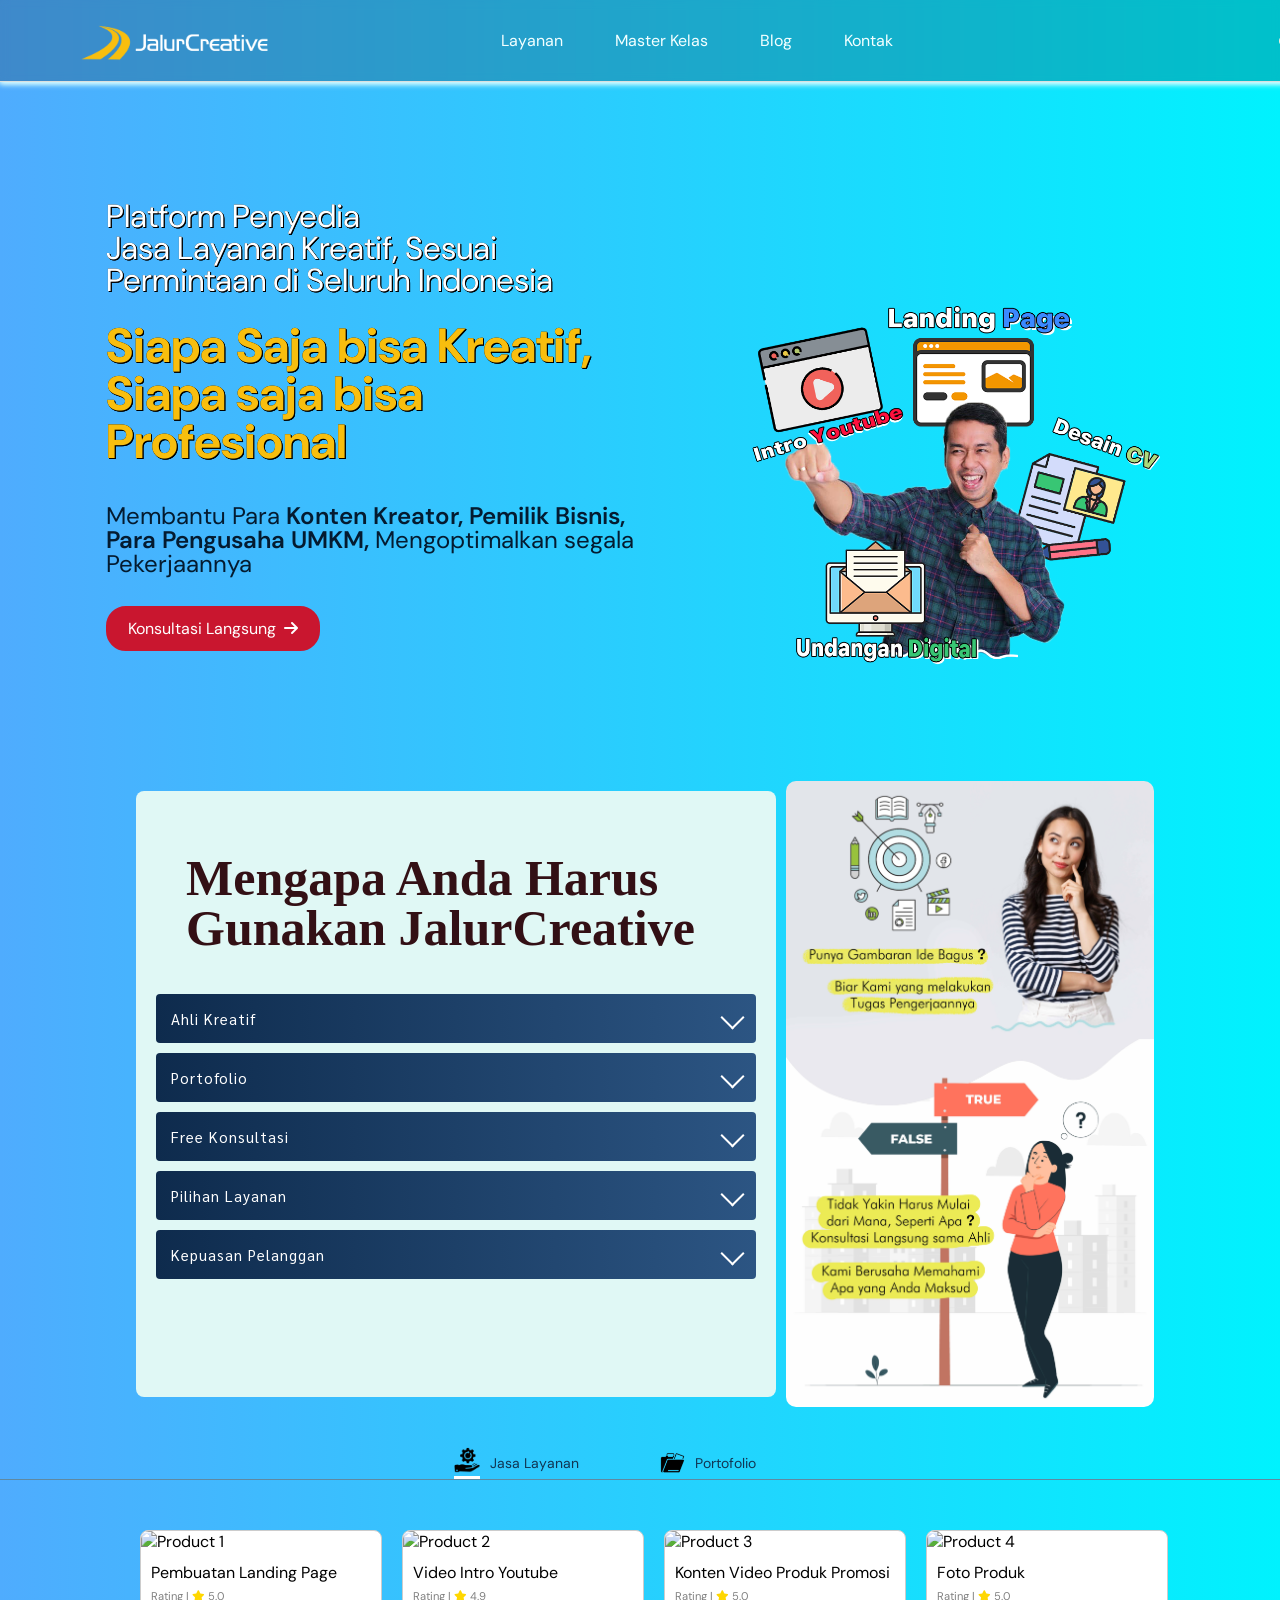
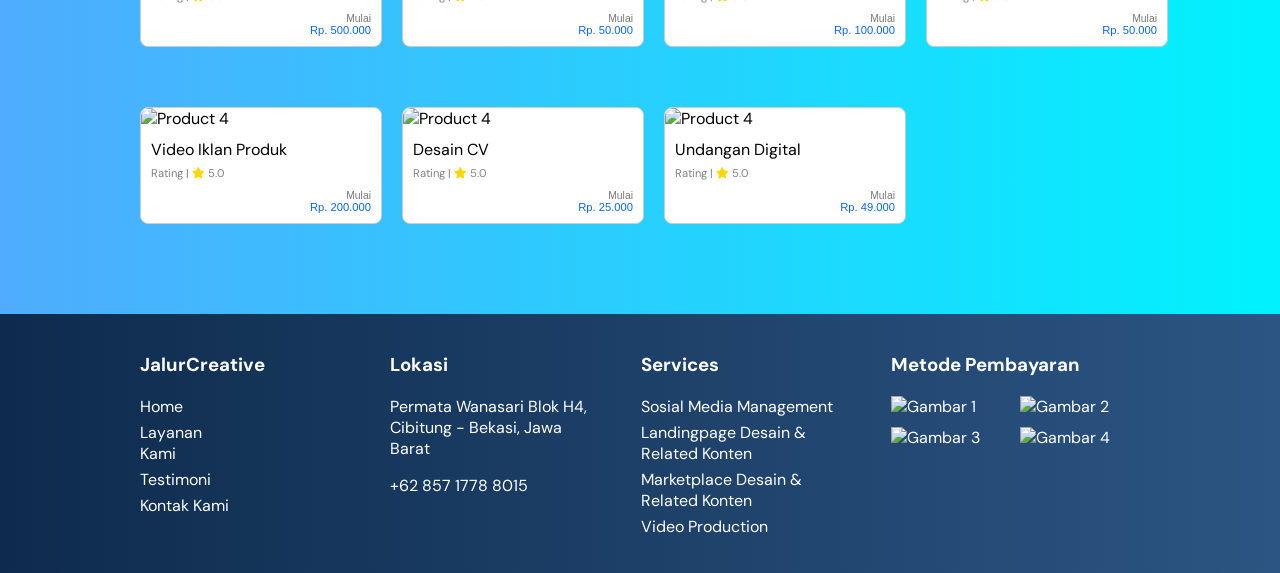
==== commit cf93395a: "Update index.html" ====
--- a/index.html
+++ b/index.html
@@ -126,7 +126,7 @@
       <div class="membantu">Membantu Para <span style="font-weight:600;">Konten Kreator, Pemilik Bisnis, Para Pengusaha
           UMKM,</span> Mengoptimalkan segala Pekerjaannya</div>
       <div class="button-below-box-left">
-        <div class="button"><a href="https://wa.me/687836212094?text=Hai%20kak%2C%20saya%20mau%20bertanya "target="_blank">Konsultasi Langsung&nbsp;&nbsp;<i
+        <div class="button"><a href="https://wa.me/6287836212094?text=Hai%20kak%2C%20saya%20mau%20bertanya "target="_blank" class="btn-keren">Konsultasi Langsung&nbsp;&nbsp;<i
               class="fas fa-arrow-right"></i></a></div>
       </div>
     </div>
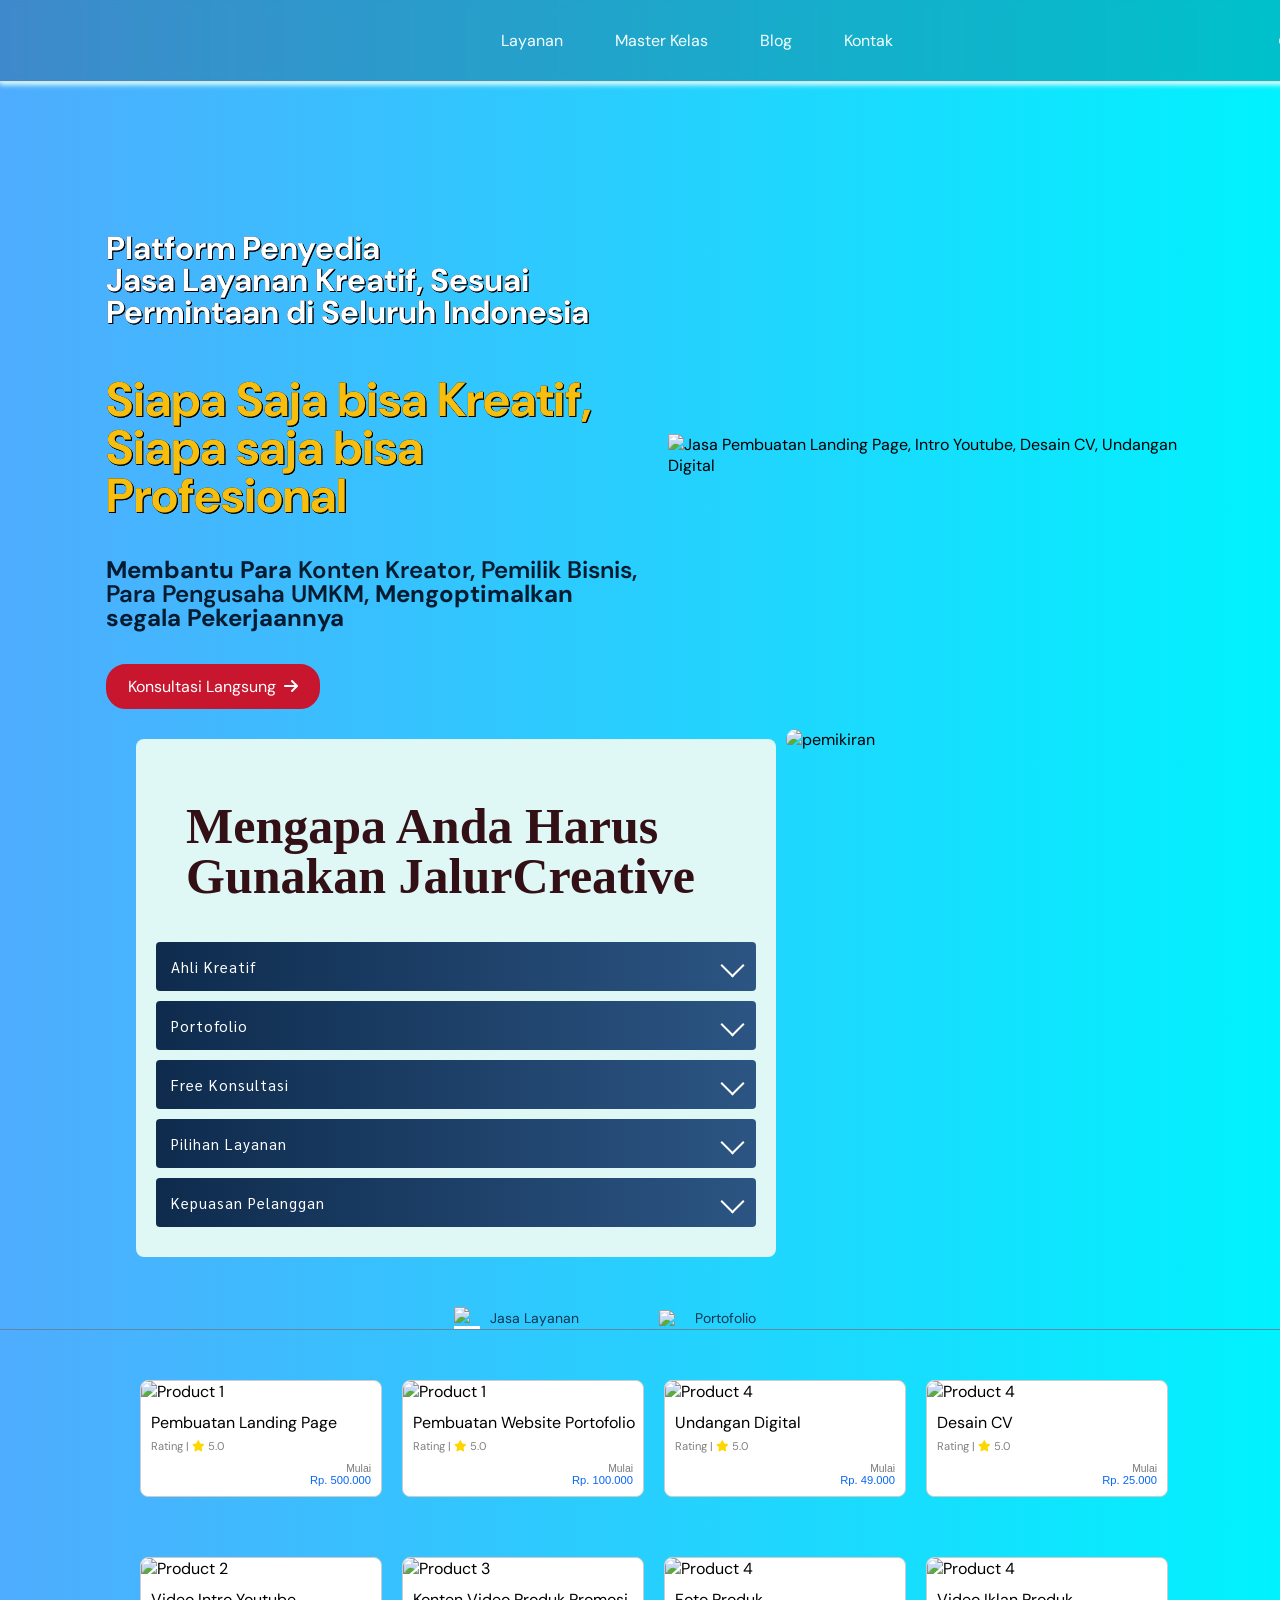
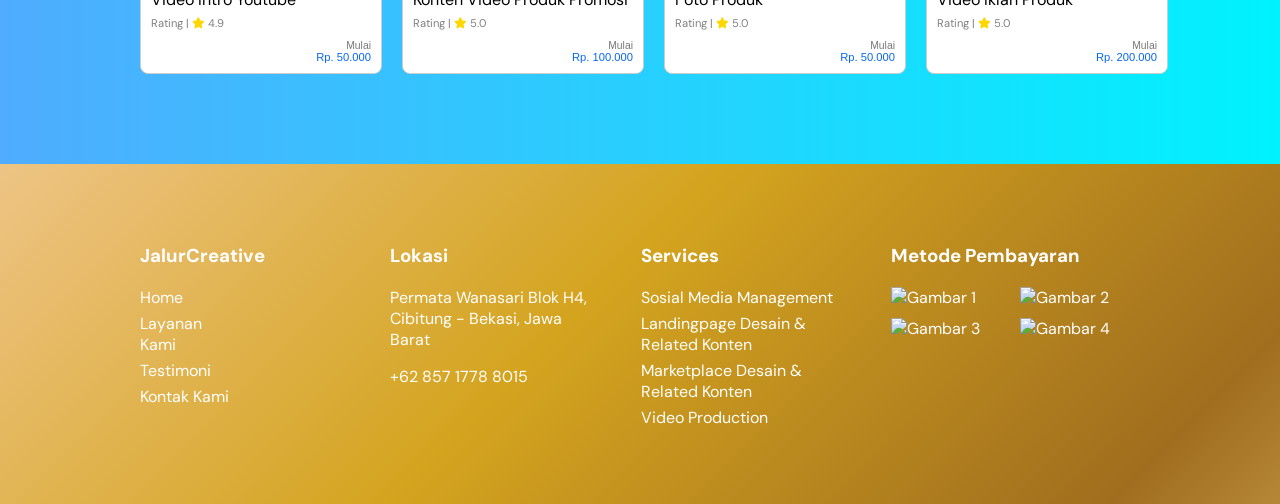
==== commit 0c3e80df: "Update index.html" ====
--- a/index.html
+++ b/index.html
@@ -22,6 +22,11 @@
   <meta charset="UTF-8">
   <meta name="viewport" content="width=device-width, initial-scale=1.0">
   <meta name="google-site-verification" content="tDzsEJIqzm_x9hPC_9oNgo1z6VuaCDbVOWCaxgMuPTk" />
+	<meta property="og:site_name" content="JalurCreative.com">
+<meta property="og:locale" content="id_ID">
+<meta property="og:type" content="website">
+<meta property="og:url" content="https:/jalurcreative.com/">
+<meta property="og:image" content="https://jalurcreative.com/css/asset/banner%20depan.png">
   <script defer src="https://use.fontawesome.com/releases/v5.15.1/js/all.js"></script>
   <link rel="stylesheet" href="https://cdnjs.cloudflare.com/ajax/libs/font-awesome/6.0.0/css/all.min.css">
   <link rel="stylesheet" href="https://fonts.googleapis.com/css2?family=Poppins:wght@400;600;700;800;900&display=swap">
@@ -71,22 +76,15 @@
     });
   </script>
 
-
-
-
-  <title>Jalur Creative - Penyedia
+<title>Jalur Creative - Penyedia
     Jasa Layanan Kreatif, Sesuai Permintaan di Seluruh Indonesia</title>
 </head>
 
 <body>
-	<!-- Google Tag Manager (noscript) -->
-<noscript><iframe src="https://www.googletagmanager.com/ns.html?id=GTM-WMMRD2KT"
-height="0" width="0" style="display:none;visibility:hidden"></iframe></noscript>
-<!-- End Google Tag Manager (noscript) -->
 
   <header>
     <div class="profile">
-      <img src="css/asset/logo kuning-putih.png" alt="">
+      <img src="asset/logo kuning-putih.png" alt="">
     </div>
 
     <nav-header id="menu">
@@ -101,7 +99,7 @@
 				  <div class="bar3"></div>
 		</div>
 
-    <img src="css/asset/logo kuning-putih.png" alt="">
+    <img src="asset/logo kuning-putih.png" alt="">
     <div class="traffic-light-container">
       <div class="traffic-light" id="light1"></div>
       <div class="traffic-light" id="light2"></div>
@@ -120,20 +118,21 @@
 
 <main>
   <div class="container-plat">
+
     <div class="box12 box-left12">
-      <div class="platform scroll-animation">Platform Penyedia</br>Jasa Layanan Kreatif, Sesuai Permintaan di Seluruh Indonesia</div>
-      <div class="siapa scroll-animation">Siapa Saja bisa Kreatif, <br>Siapa saja bisa Profesional</div>
-      <div class="membantu">Membantu Para <span style="font-weight:600;">Konten Kreator, Pemilik Bisnis, Para Pengusaha
-          UMKM,</span> Mengoptimalkan segala Pekerjaannya</div>
+      <h3 class="platform scroll-animation">Platform Penyedia</br>Jasa Layanan Kreatif, Sesuai Permintaan di Seluruh Indonesia</h2>
+      <h3 class="siapa scroll-animation">Siapa Saja bisa Kreatif, <br>Siapa saja bisa Profesional</h2>
+      <h3 class="membantu">Membantu Para <span style="font-weight:600;">Konten Kreator, Pemilik Bisnis, Para Pengusaha
+          UMKM,</span> Mengoptimalkan segala Pekerjaannya</h3>
       <div class="button-below-box-left">
-        <div class="button"><a href="https://wa.me/6287836212094?text=Hai%20kak%2C%20saya%20mau%20bertanya "target="_blank" class="btn-keren">Konsultasi Langsung&nbsp;&nbsp;<i
+        <div class="button"><a href="https://wa.me/6287836212094?text=Hai%20kak%2C%20saya%20mau%20bertanya%3F" class="btn-keren">Konsultasi Langsung&nbsp;&nbsp;<i
               class="fas fa-arrow-right"></i></a></div>
       </div>
     </div>
 
     <div class="box12 box-right12 scroll-animation">
-      <img src="css/asset/banner depan.png" alt="Jasa Pembuatan Landing Page, Intro Youtube, Desain CV, Undangan Digital" />
-  </div>
+      <img src="asset/banner depan.png" alt="Jasa Pembuatan Landing Page, Intro Youtube, Desain CV, Undangan Digital" />
+    </div>
   
   </div>
 
@@ -209,7 +208,7 @@
 
 
     <div class="gambaride scroll-animation">
-      <img src="css/asset/idebagus.jpg" alt="pemikiran" class="visible" />
+      <img src="asset/idebagus.jpg" alt="pemikiran" class="visible" />
   </div>
   
 
@@ -222,10 +221,10 @@
   <!------------------------------------------------------------------------------------->
 
   <div class="filter-menu">
-    <img src="css/asset/jasa layanan.png" onclick="showProducts()" id="productsIcon"></i>
+    <img src="asset/jasa layanan.png" onclick="showProducts()" id="productsIcon"></i>
     <span onclick="showProducts()">Jasa Layanan</span>
 
-    <img src="css/asset/portofolio.png" onclick="showGallery()" id="galleryIcon"></i>
+    <img src="asset/portofolio.png" onclick="showGallery()" id="galleryIcon"></i>
     <span onclick="showGallery()">Portofolio</span>
   </div>
 
@@ -236,12 +235,42 @@
     <div id="produk-section">
 
       <div class="product scroll-animation" onclick="goToProductPage('product-page1.html')">
-        <img src="https://toffeedev.com/wp-content/uploads/2021/08/cara-membuat-landing-page.png" alt="Product 1">
+        <img src="css/asset/landingpage-01.png" alt="Product 1">
         <div class="product-name">Pembuatan Landing Page</div>
         <div class="terjual">Rating | <i class="fas fa-star star-icon"></i>&nbsp;5.0</div>
         <div class="text-container">
           <div class="mulai">Mulai</div>
           <div class="harga">Rp. 500.000</div>
+        </div>
+      </div>
+
+      <div class="product scroll-animation" onclick="goToProductPage('product-page1.html')">
+        <img src="css/asset/website-portofolio-01.png" alt="Product 1">
+        <div class="product-name">Pembuatan Website Portofolio</div>
+        <div class="terjual">Rating | <i class="fas fa-star star-icon"></i>&nbsp;5.0</div>
+        <div class="text-container">
+          <div class="mulai">Mulai</div>
+          <div class="harga">Rp. 100.000</div>
+        </div>
+      </div>
+
+      <div class="product scroll-animation" onclick="goToProductPage('product-page4.html')">
+        <img src="asset/mockupjadi.jpg" alt="Product 4">
+        <div class="product-name">Undangan Digital</div>
+        <div class="terjual">Rating | <i class="fas fa-star star-icon"></i>&nbsp;5.0</div>
+        <div class="text-container">
+          <div class="mulai">Mulai</div>
+          <div class="harga">Rp. 49.000</div>
+        </div>
+      </div>
+
+      <div class="product scroll-animation" onclick="goToProductPage('product-page4.html')">
+        <img src="asset/cv1.jpeg" alt="Product 4">
+        <div class="product-name">Desain CV</div>
+        <div class="terjual">Rating | <i class="fas fa-star star-icon"></i>&nbsp;5.0</div>
+        <div class="text-container">
+          <div class="mulai">Mulai</div>
+          <div class="harga">Rp. 25.000</div>
         </div>
       </div>
 
@@ -290,25 +319,6 @@
         </div>
       </div>
 
-      <div class="product scroll-animation" onclick="goToProductPage('product-page4.html')">
-        <img src="https://img.ws.mms.shopee.co.id/cb1eb498ed9faaa2f1c8dc582256ff00" alt="Product 4">
-        <div class="product-name">Desain CV</div>
-        <div class="terjual">Rating | <i class="fas fa-star star-icon"></i>&nbsp;5.0</div>
-        <div class="text-container">
-          <div class="mulai">Mulai</div>
-          <div class="harga">Rp. 25.000</div>
-        </div>
-      </div>
-
-      <div class="product scroll-animation" onclick="goToProductPage('product-page4.html')">
-        <img src="https://ngundangkuy.com/wp-content/uploads/2022/03/mock-up-hp-min.png" alt="Product 4">
-        <div class="product-name">Undangan Digital</div>
-        <div class="terjual">Rating | <i class="fas fa-star star-icon"></i>&nbsp;5.0</div>
-        <div class="text-container">
-          <div class="mulai">Mulai</div>
-          <div class="harga">Rp. 49.000</div>
-        </div>
-      </div>
       <!-- Tempat produk akan ditampilkan -->
     </div>
   </div>
--- a/css/footer.css
+++ b/css/footer.css
@@ -11,12 +11,25 @@
 
 
 .footer {
-	background-image: linear-gradient(to right, #0e2b4d, #2c5583);
+  background: linear-gradient(-45deg, #96760c, #fcd989, #a06e1e, #d4a41f, #eec485);
   color: #fff;
-  padding: 0px;
-  margin-top: 0;
+  padding: 20px;
+	background-size: 200% 100%; /* Panjang awal gradient */
+    animation: gradientShift 5s cubic-bezier(0.4, 0, 0.2, 1) infinite; /* Animasi background gradient dengan cubic-bezier */
+}
 
+@keyframes gradientShift {
+    0% {
+        background-position: 0% 50%; /* Posisi awal background */
+    }
+    50% {
+        background-position: 100% 50%; /* Posisi tengah */
+    }
+    100% {
+        background-position: 0% 50%; /* Posisi akhir background */
+    }
 }
+
 	.columns {
 		  display: grid;
 		  justify-content: space-between;
@@ -27,7 +40,7 @@
 		  padding: 20px;
 		  gap: 1px;
 		  max-width: 1000px;
-		  margin: auto; /* Menambahkan margin atas dan bawah, dan mengatur margin kanan dan kiri */
+		  margin: 20px auto; /* Menambahkan margin atas dan bawah, dan mengatur margin kanan dan kiri */
 	}
 
 		.column-menu {
@@ -71,11 +84,25 @@
 
 @media screen and (max-width: 768px) {
 	.footer {
-		background-image: linear-gradient(to right, #0e2b4d, #2c5583);
+  background: linear-gradient(-10deg, #34315c, #31375c, #34315c, #31375c, #34315c);
   color: #fff;
   padding: 20px;
+  margin-top: 9em;
+		background-size: 300% 100%; /* Panjang awal gradient */
+    animation: gradientShift 10s cubic-bezier(0.4, 0, 0.2, 1) infinite; /* Animasi background gradient dengan cubic-bezier */
+	}
+	@keyframes gradientShift {
+    0% {
+        background-position: 0% 50%; /* Posisi awal background */
+    }
+    50% {
+        background-position: 100% 50%; /* Posisi tengah */
+    }
+    100% {
+        background-position: 0% 50%; /* Posisi akhir background */
+    }
+}
 
-}
 	.columns {
 		  display: grid;
 		  justify-content: space-between;
@@ -99,13 +126,7 @@
 		.column-location {
 		  text-align: left;
 		  max-width: 600px;
-		  font-size: 15px;
 		}
-		.column-location p {
-			text-align: left;
-			max-width: 600px;
-			font-size: 12px;
-		  }
 		.column-service {
 		  text-align: left;
 		  max-width: 600px;
@@ -115,4 +136,4 @@
 		  margin-bottom: 5px;
 		  font-size: 12px;
 		}
-}+}
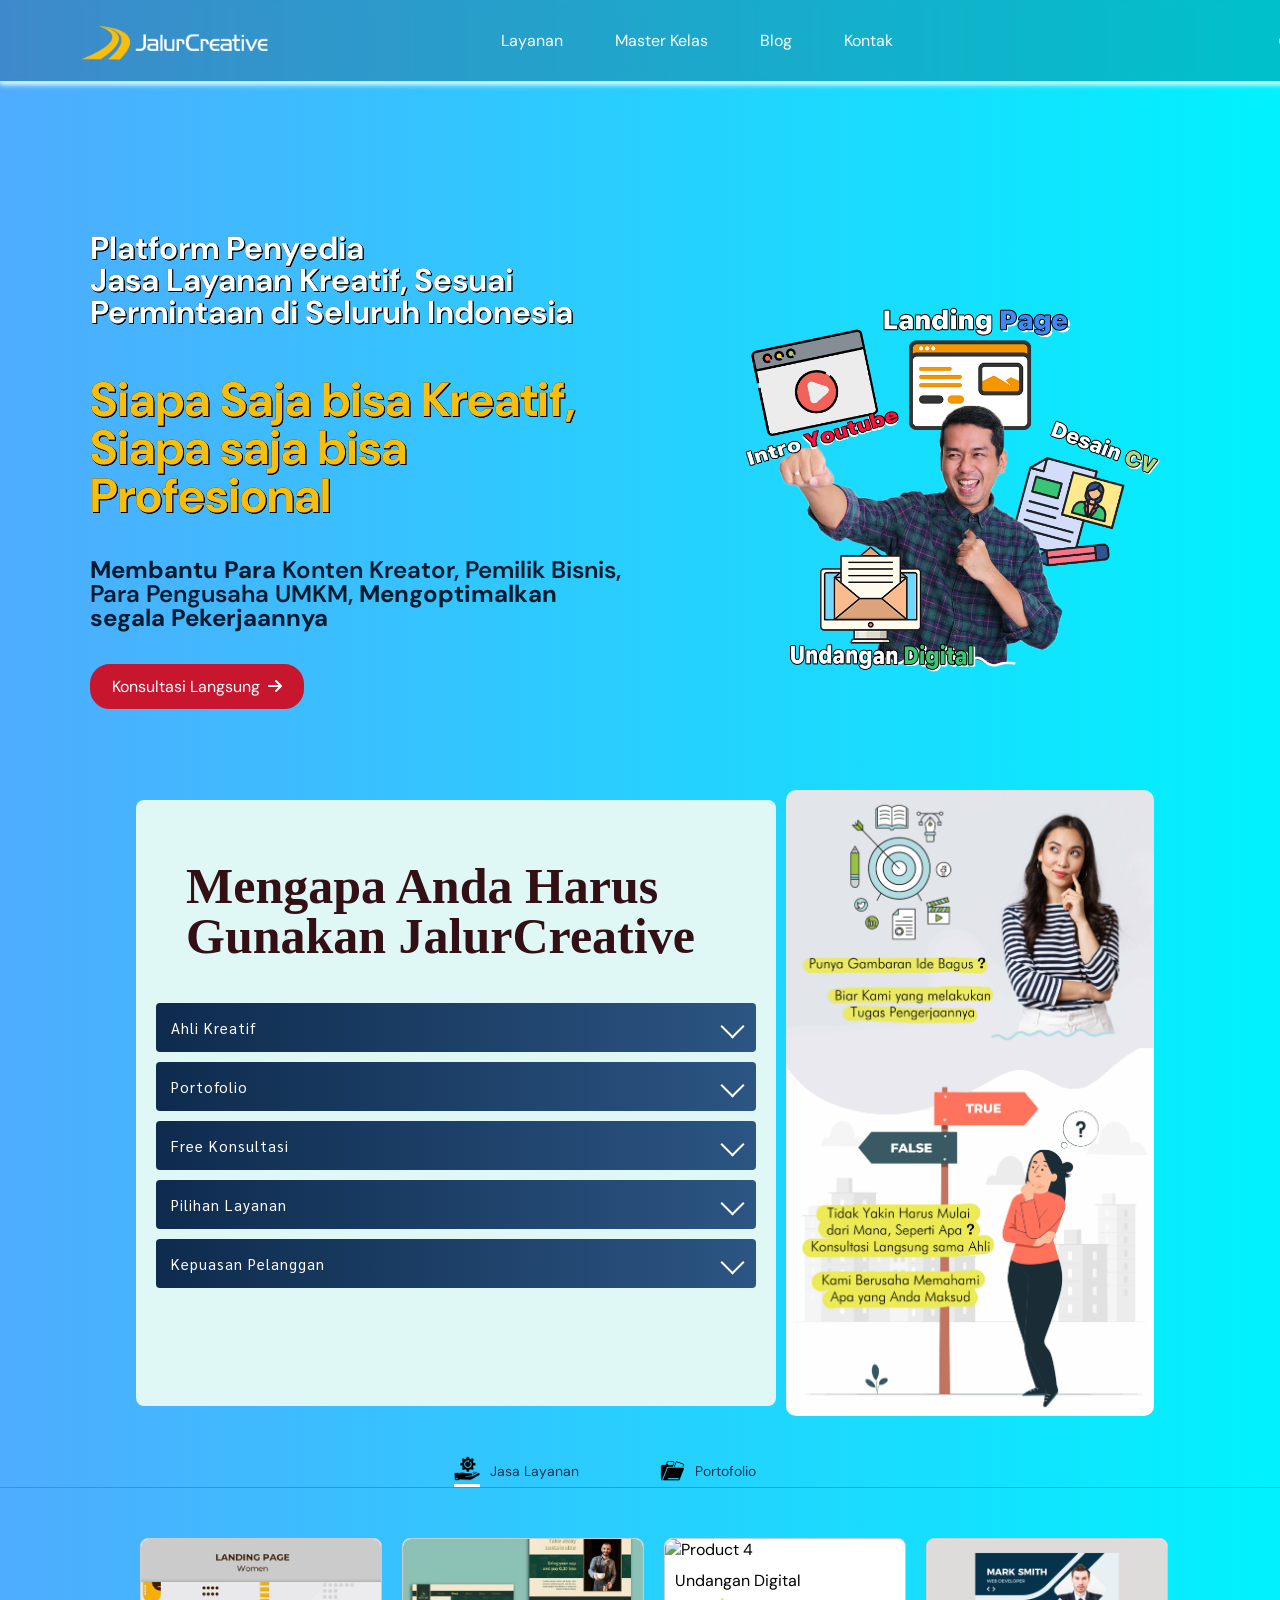
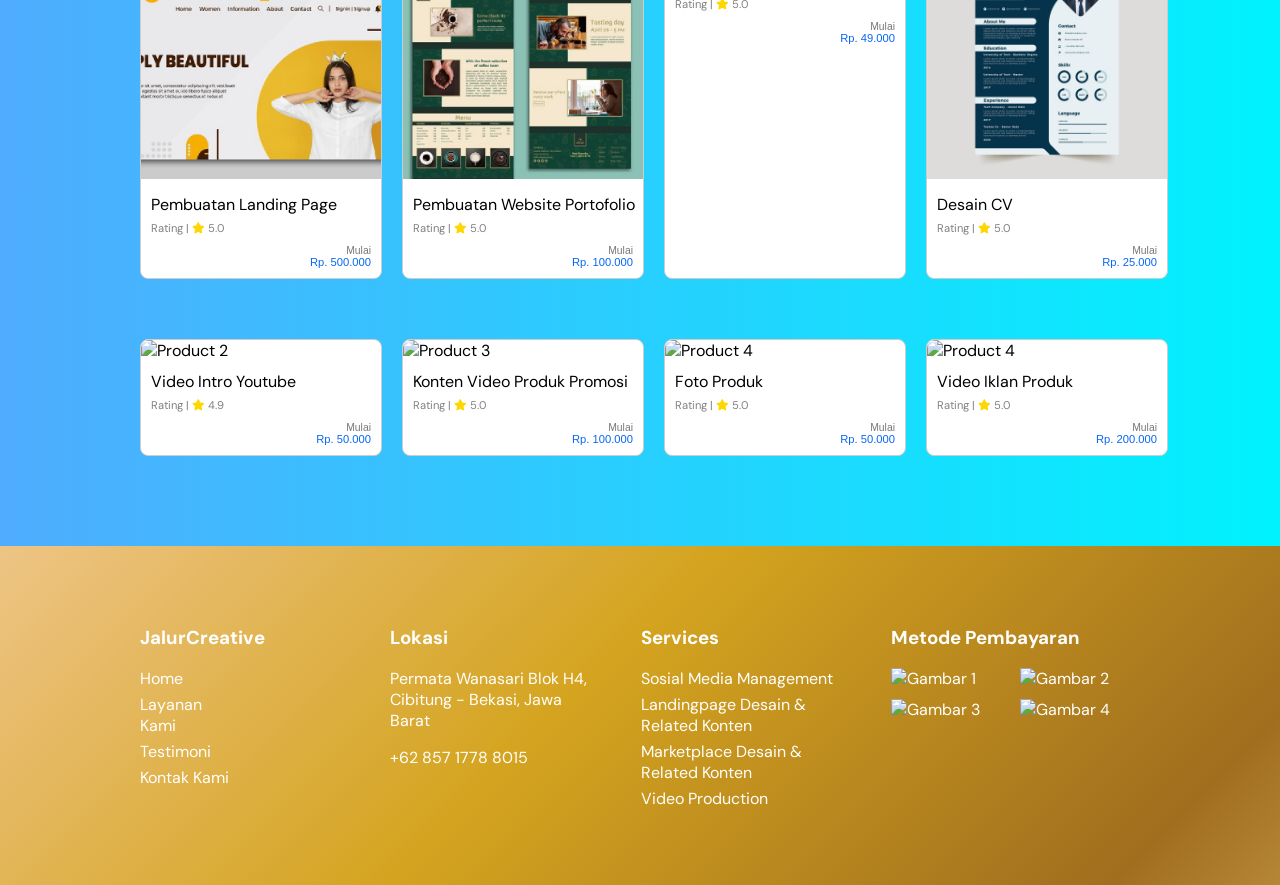
==== commit 6c74689a: "Update index.html" ====
--- a/index.html
+++ b/index.html
@@ -84,7 +84,7 @@
 
   <header>
     <div class="profile">
-      <img src="asset/logo kuning-putih.png" alt="">
+      <img src="css/asset/logo kuning-putih.png" alt="">
     </div>
 
     <nav-header id="menu">
@@ -131,7 +131,7 @@
     </div>
 
     <div class="box12 box-right12 scroll-animation">
-      <img src="asset/banner depan.png" alt="Jasa Pembuatan Landing Page, Intro Youtube, Desain CV, Undangan Digital" />
+      <img src="css/asset/banner depan.png" alt="Jasa Pembuatan Landing Page, Intro Youtube, Desain CV, Undangan Digital" />
     </div>
   
   </div>
@@ -208,7 +208,7 @@
 
 
     <div class="gambaride scroll-animation">
-      <img src="asset/idebagus.jpg" alt="pemikiran" class="visible" />
+      <img src="css/asset/idebagus.jpg" alt="pemikiran" class="visible" />
   </div>
   
 
@@ -221,10 +221,10 @@
   <!------------------------------------------------------------------------------------->
 
   <div class="filter-menu">
-    <img src="asset/jasa layanan.png" onclick="showProducts()" id="productsIcon"></i>
+    <img src="css/asset/jasa layanan.png" onclick="showProducts()" id="productsIcon"></i>
     <span onclick="showProducts()">Jasa Layanan</span>
 
-    <img src="asset/portofolio.png" onclick="showGallery()" id="galleryIcon"></i>
+    <img src="css/asset/portofolio.png" onclick="showGallery()" id="galleryIcon"></i>
     <span onclick="showGallery()">Portofolio</span>
   </div>
 
@@ -255,7 +255,7 @@
       </div>
 
       <div class="product scroll-animation" onclick="goToProductPage('product-page4.html')">
-        <img src="asset/mockupjadi.jpg" alt="Product 4">
+        <img src="css/asset/mockupjadi.jpg" alt="Product 4">
         <div class="product-name">Undangan Digital</div>
         <div class="terjual">Rating | <i class="fas fa-star star-icon"></i>&nbsp;5.0</div>
         <div class="text-container">
@@ -265,7 +265,7 @@
       </div>
 
       <div class="product scroll-animation" onclick="goToProductPage('product-page4.html')">
-        <img src="asset/cv1.jpeg" alt="Product 4">
+        <img src="css/asset/cv1.jpeg" alt="Product 4">
         <div class="product-name">Desain CV</div>
         <div class="terjual">Rating | <i class="fas fa-star star-icon"></i>&nbsp;5.0</div>
         <div class="text-container">
--- a/css/jalurkreatif-desktop.css
+++ b/css/jalurkreatif-desktop.css
@@ -353,10 +353,11 @@
         background-color: ;
         color: #272b3b;
         font-family: 'DM Sans', 'montserrat', san-serif;
-        padding-left: 1em;
-    }
-
-    .platform {
+        padding-left: 0em;
+    }
+
+   h3.platform {
+    font-family: 'DM Sans', 'montserrat', san-serif;
         font-size: 2em;
         line-height: 1em;
         margin-bottom: 0.8em;
@@ -378,8 +379,9 @@
         }
     }
 
-    .siapa {
+    h3.siapa {
         font-size: 3em;
+        font-family: 'DM Sans', 'montserrat', san-serif;
         line-height: 1em;
         margin-bottom: 0.8em;
         color: #f8be0e;
@@ -400,7 +402,7 @@
         }
     }
 
-    .membantu {
+    h3.membantu {
         font-size: 1.5em;
         line-height: 1em;
         color: #041b30;
@@ -742,4 +744,4 @@
     to {
         transform: scale(1);
     }
-}+}
--- a/css/jalurkreatif-mobile.css
+++ b/css/jalurkreatif-mobile.css
@@ -325,7 +325,7 @@
     }
 
 
-    .platform {
+    h3.platform {
         font-family: 'DM sans', sans-serif;
         font-size: 1.7em;
         line-height: 1em;
@@ -337,7 +337,7 @@
         animation: slideIn 1s ease-out;
     }
     
-    .platform.visible {
+    h3.platform.visible {
         opacity: 1; /* Ubah opasitas menjadi 1 saat elemen terlihat */
         transform: translateX(0); /* Kembalikan elemen ke posisi semula */
     }
@@ -356,7 +356,7 @@
         }
     }
 
-    .siapa {
+    h3.siapa {
         font-size: 1.4em;
         line-height: 1em;
         margin-bottom: 0.8em;
@@ -367,7 +367,7 @@
         animation: slideInFromTop 1s ease-out; /* Terapkan animasi */
     }
     
-    .siapa.visible {
+    h3.siapa.visible {
         opacity: 1; /* Ubah opacity menjadi 1 agar terlihat */
         transform: translateX(0); /* Ubah translasi menjadi 0 untuk mengembalikan ke posisi semula */
     }
@@ -385,7 +385,7 @@
         }
     }
 
-    .membantu {
+    h3.membantu {
         font-size: 0.9em;
         font-weight: 400;
         line-height: 1em;
@@ -522,7 +522,13 @@
     /* ---------------------------------------------------- */
 
     #productContent {
-        background-image: url('asset/bubble.png');
+        background-image: url('asset/background-newspaper2.jpg');
+        width: 100%;
+        min-height: 100vh;
+        display: flex;
+        flex-direction: column;
+        align-items: center;
+        
         height: auto;
         background-size: cover;
         background-position: center;
@@ -647,4 +653,4 @@
         to {
             transform: scale(1);
         }
-    }+    }
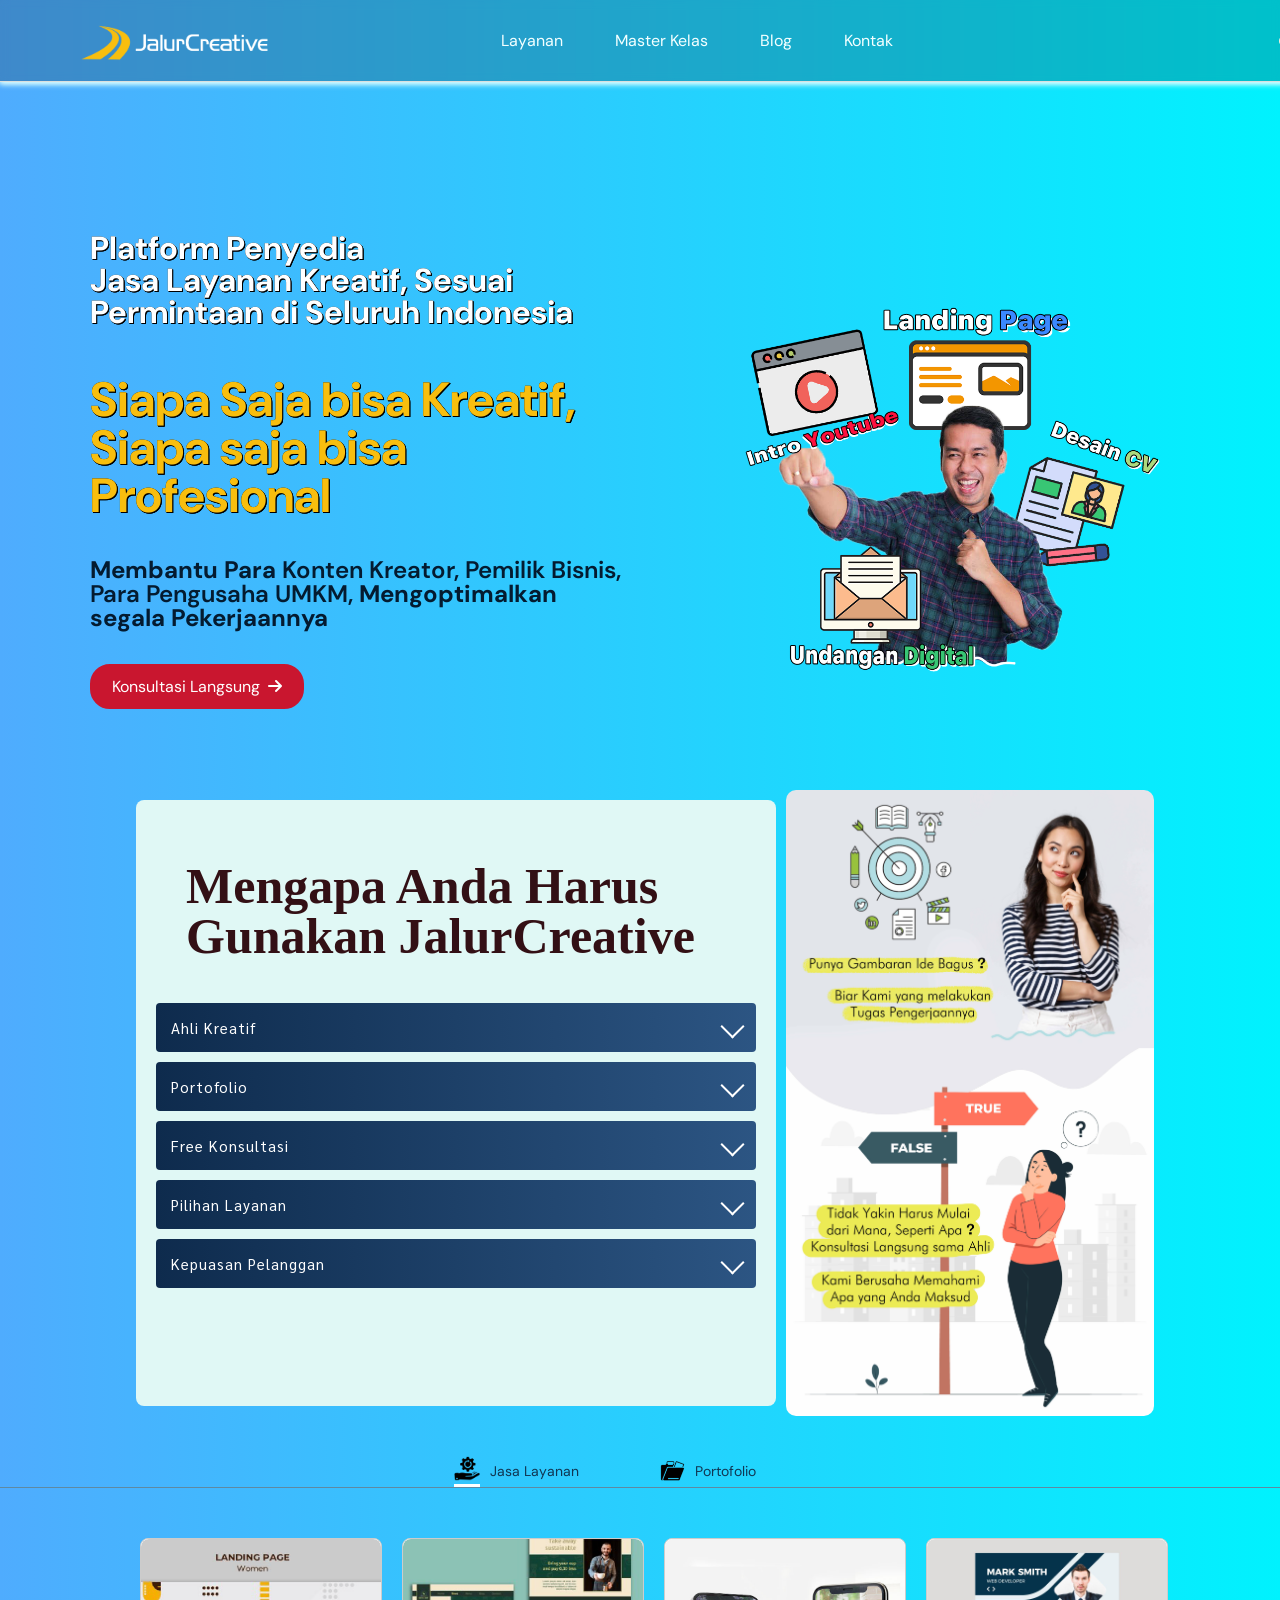
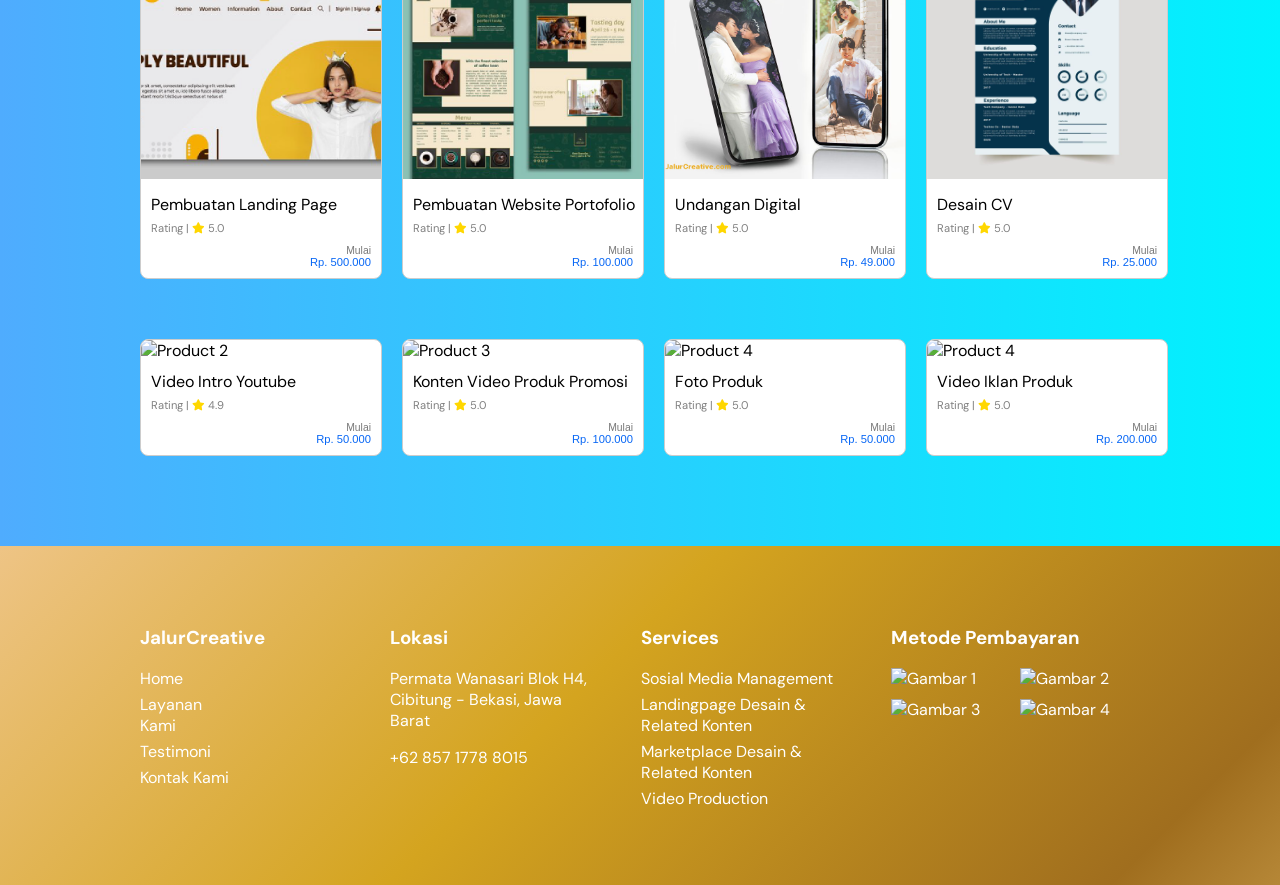
==== commit c2b84d49: "Update index.html" ====
--- a/index.html
+++ b/index.html
@@ -99,7 +99,7 @@
 				  <div class="bar3"></div>
 		</div>
 
-    <img src="asset/logo kuning-putih.png" alt="">
+    <img src="css/asset/logo kuning-putih.png" alt="">
     <div class="traffic-light-container">
       <div class="traffic-light" id="light1"></div>
       <div class="traffic-light" id="light2"></div>
